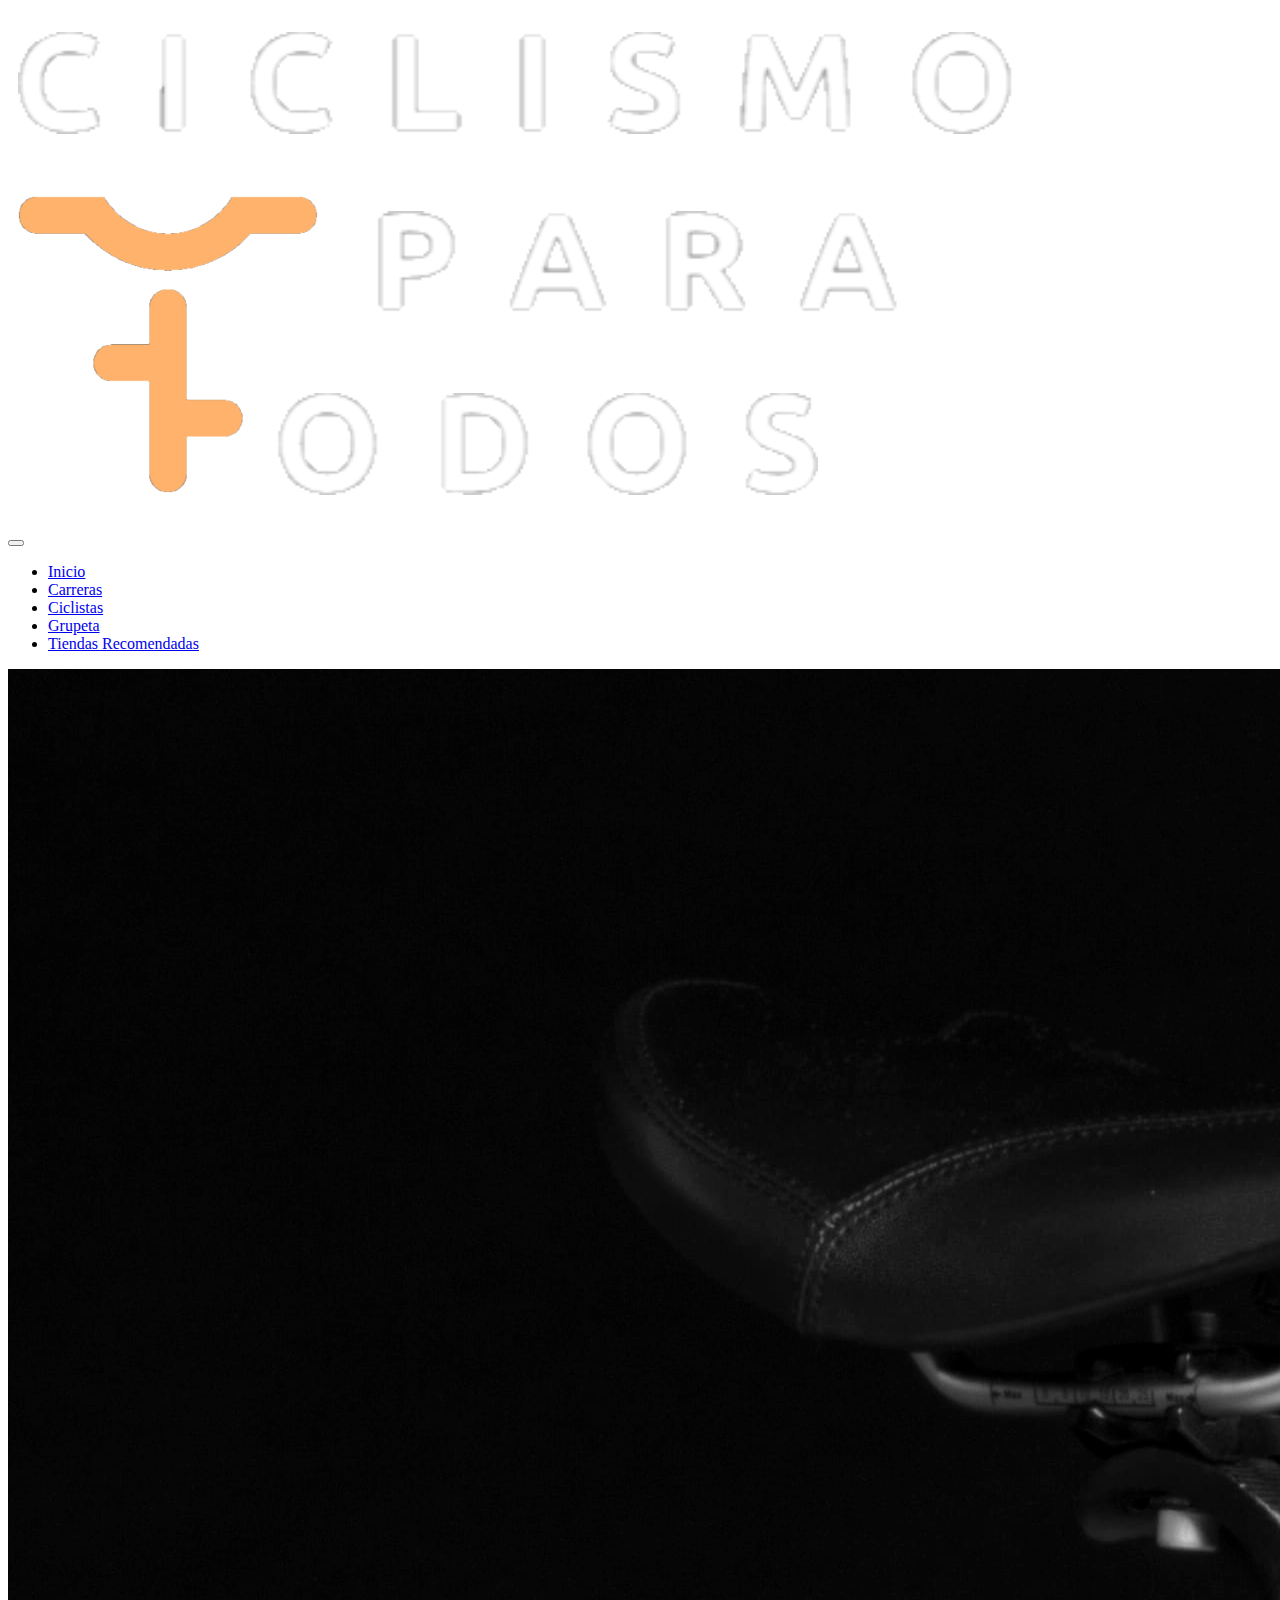
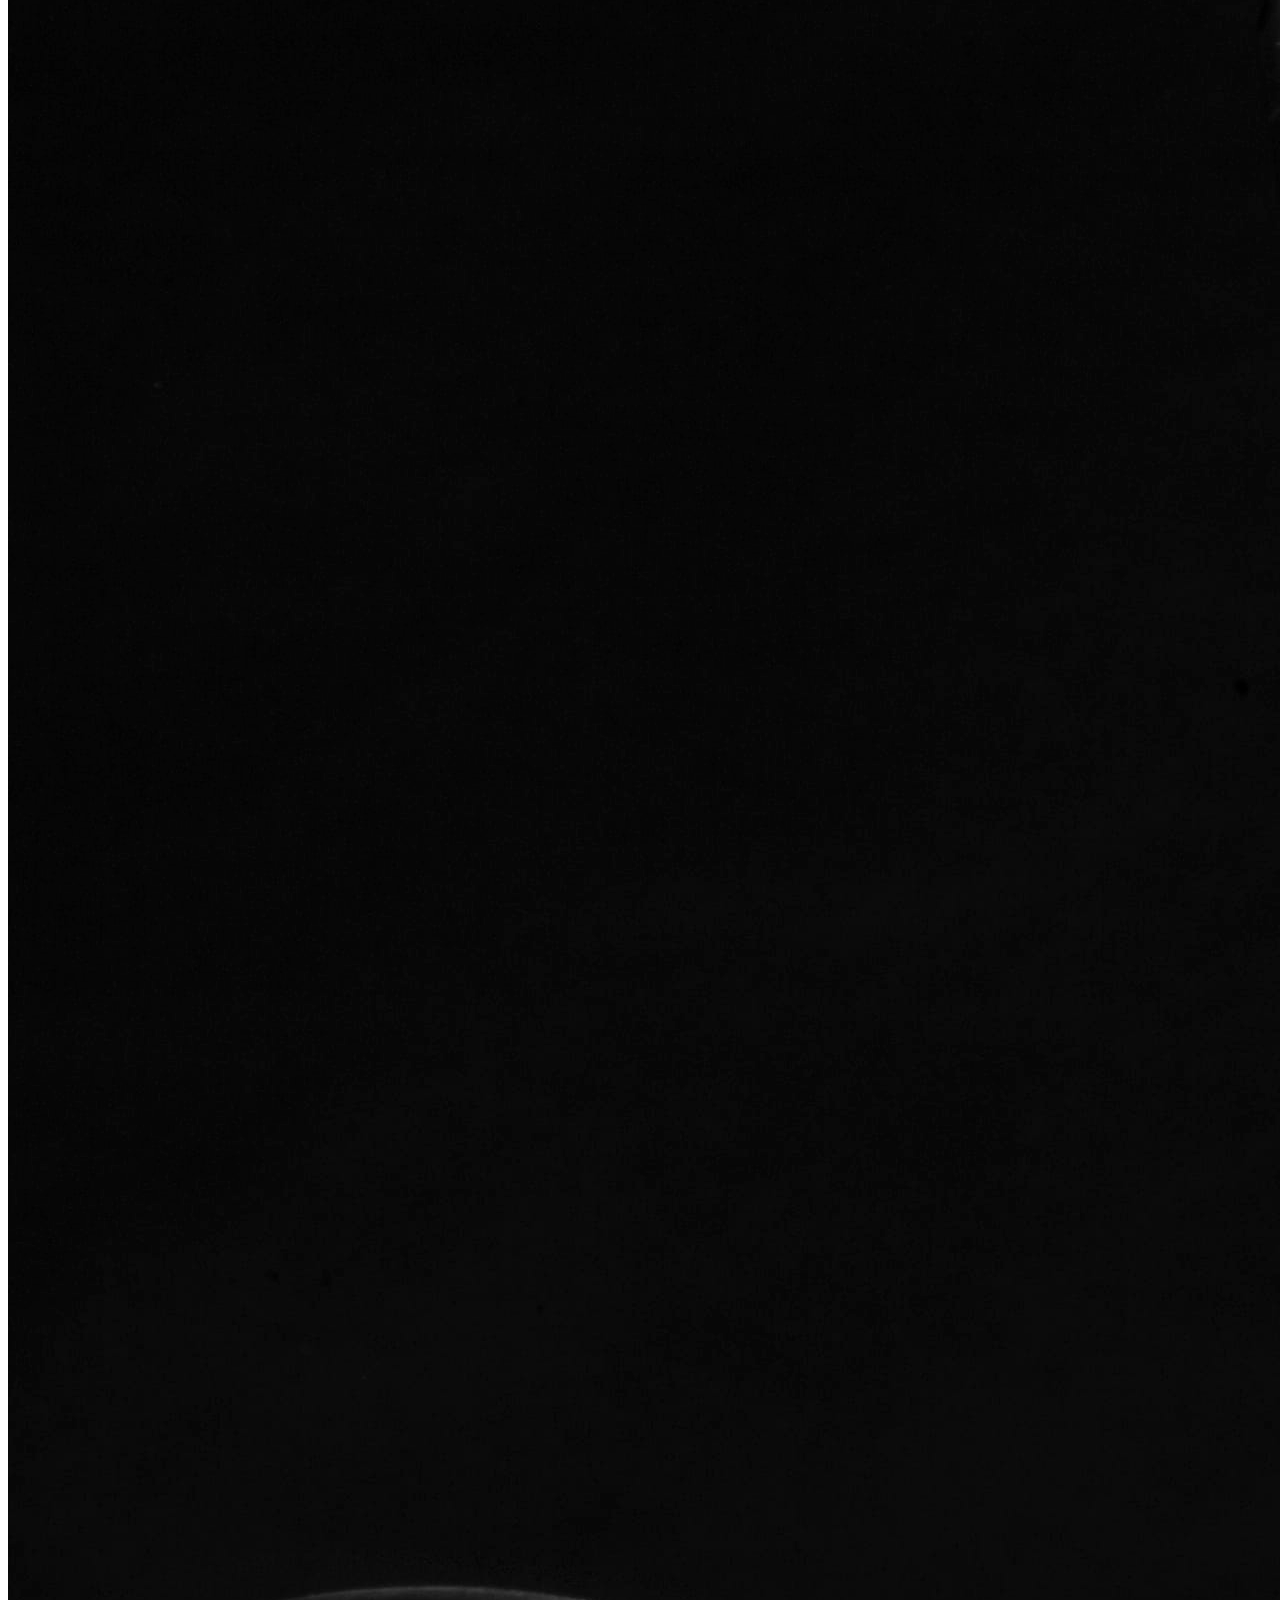
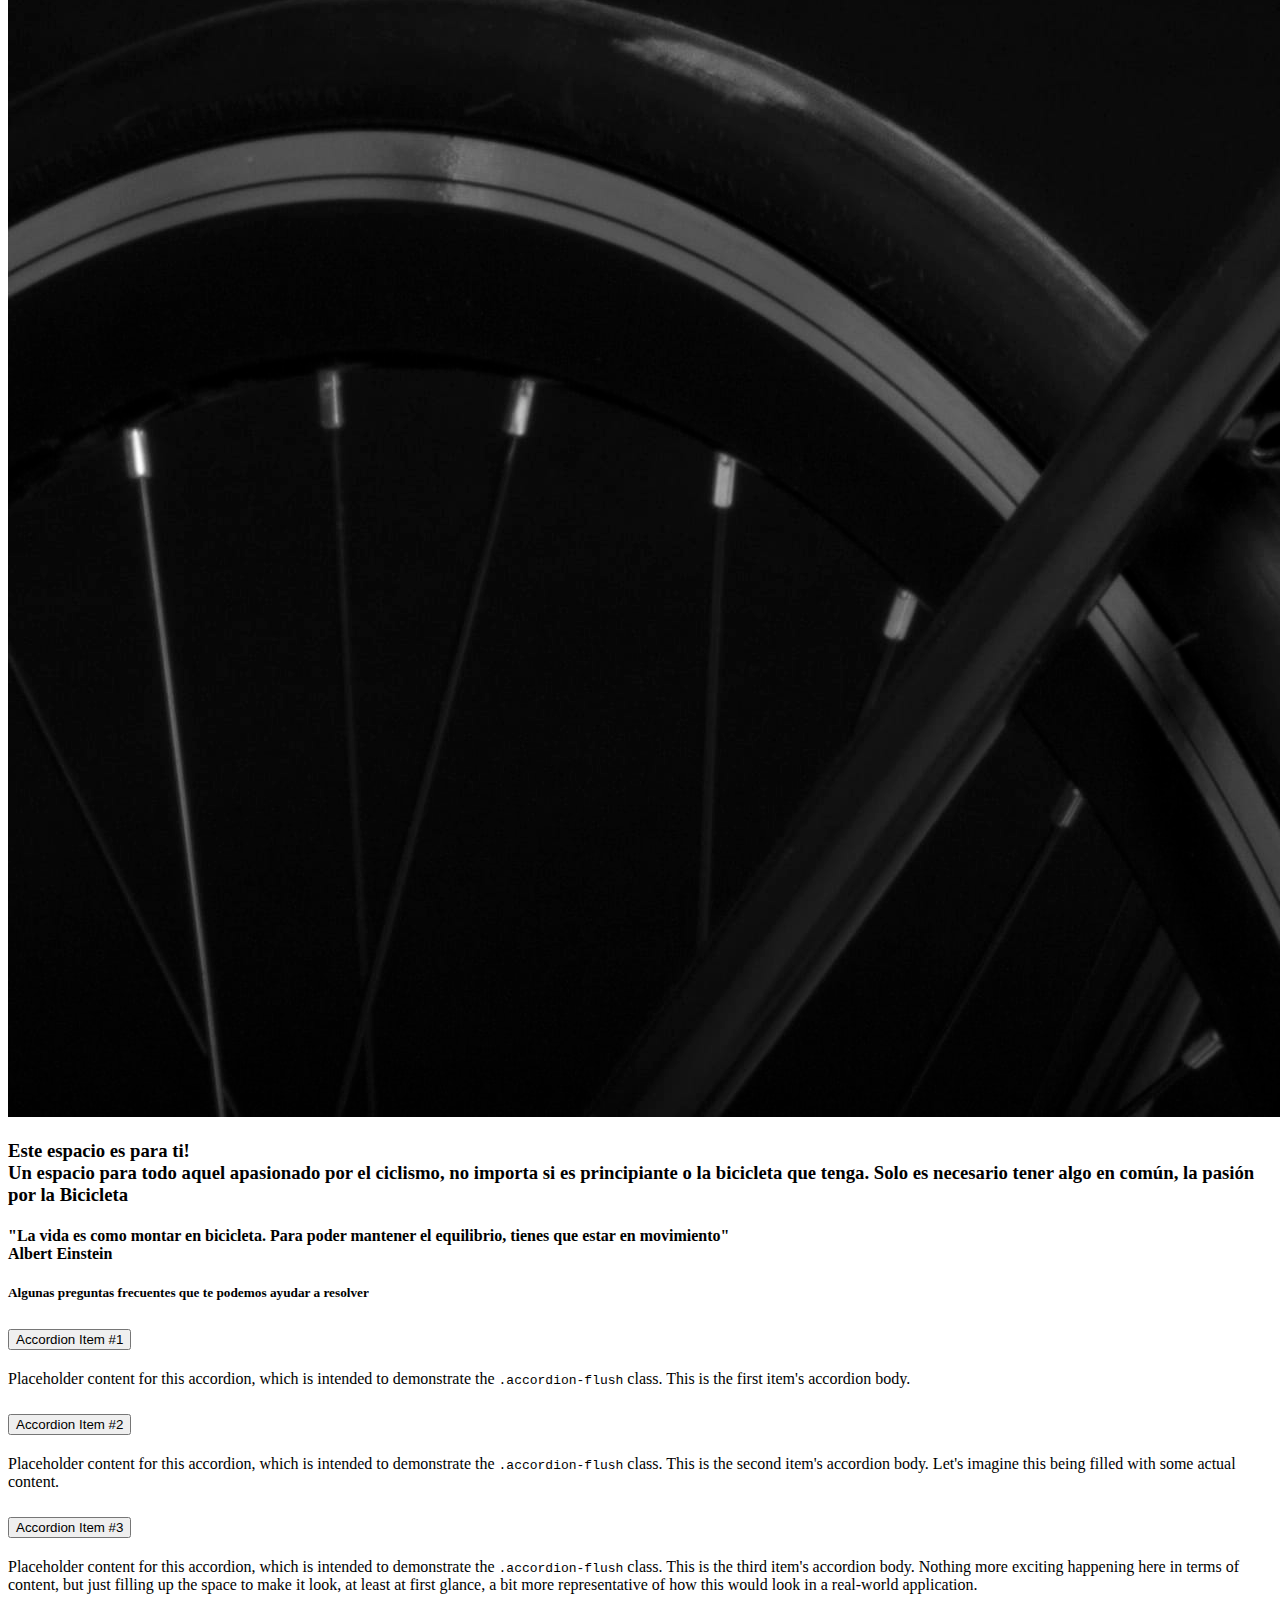
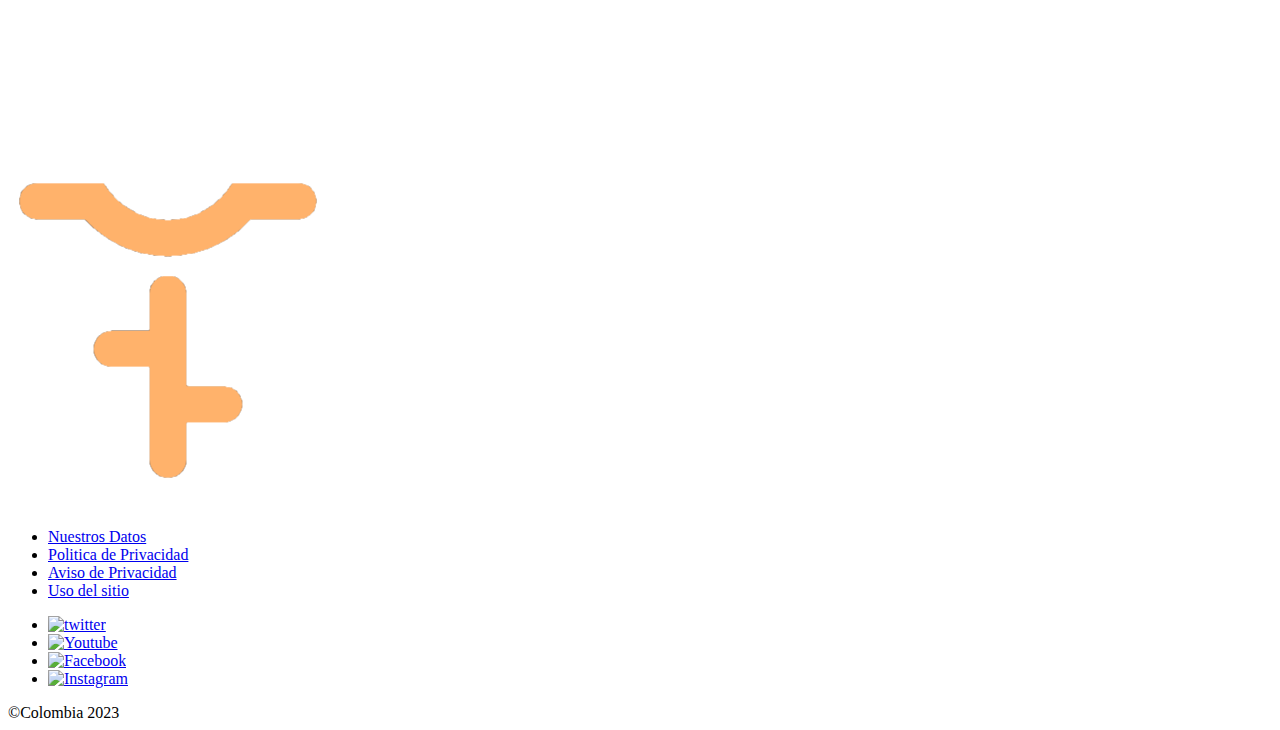
==== index.html @ 5a30892e "error en footer" ====
<!DOCTYPE html>
<html lang="en">

<head>
    <meta charset="UTF-8">
    <meta http-equiv="X-UA-Compatible" content="IE=edge">
    <meta name="viewport" content="width=device-width, initial-scale=1.0">
    <link rel="shortcut icon" href="./imagenes/bici.png">
    <title>Inicio - Cilismo Para Todos</title>
    <link href="https://cdn.jsdelivr.net/npm/bootstrap@5.3.0-alpha3/dist/css/bootstrap.min.css" rel="stylesheet"
        integrity="sha384-KK94CHFLLe+nY2dmCWGMq91rCGa5gtU4mk92HdvYe+M/SXH301p5ILy+dN9+nJOZ" crossorigin="anonymous">
    <link rel="stylesheet" href="./css/style.css">
</head>

<body>
    <header>
        <div class="headerClase">
            <a href="#"><img class="imagenLogo" href="./index.html" src="./imagenes/logo.png" alt="logoImagen"> </a>
            <nav class="navbar navbar-expand-lg bg-body-tertiary dropdown-menu" data-bs-theme="dark">
                <div class="container-fluid ">
                    <button class="navbar-toggler" type="button" data-bs-toggle="collapse" data-bs-target="#navbarNav"
                        aria-controls="navbarNav" aria-expanded="false" aria-label="Toggle navigation">
                        <span class="navbar-toggler-icon"></span>
                    </button>
                    <div class="collapse navbar-collapse" id="navbarNav">
                        <ul class="navbar-nav listaMenu">
                            <li class="headerMenu"><a href="./index.html" id="inicio">Inicio</a></li>
                            <li class="headerMenu"><a href="./secciones/carrera.html">Carreras</a></li>
                            <li class="headerMenu"><a href="./secciones/ciclista.html">Ciclistas</a></li>
                            <li class="headerMenu"><a href="./secciones/grupeta.html">Grupeta</a></li>
                            <li class="headerMenu"><a href="./secciones/tienda.html">Tiendas Recomendadas</a></li>
                        </ul>
                    </div>
                </div>
            </nav>
        </div>
    </header>

    <main>
        <section class="mainIntro">
            <div class="cuadroImagen">
                <img class="imagenBanner img-fluid" src="./imagenes/fondoBici.jpg" alt="Bicicleta Specialized">
            </div>
            <div class="textoBanner">
                <h3>Este espacio es para ti!<br>Un espacio para todo aquel apasionado por el ciclismo, no
                    importa si es principiante o la bicicleta que tenga. Solo es necesario tener algo en común, la
                    pasión por
                    la <span class="negrita">Bicicleta</span></h3>
            </div>
            <div class="textoCita">
                <h4>"La vida es como montar en bicicleta. Para poder mantener el equilibrio, tienes que
                    estar en movimiento"<br>
                    <span class="citaNombre"> Albert Einstein</span>
                </h4>
            </div>
        </section>
        <section>
            <!-- acordeon consejos -->
            <div class="acordeon">
                <div class="accordion accordion-flush" id="accordionFlushExample">
                    <div class="tituloObjetoPrinc">
                        <h5>Algunas preguntas frecuentes que te podemos ayudar a resolver</h5>
                    </div>
                    <div class="accordion-item">
                        <h2 class="accordion-header">
                            <button class="accordion-button collapsed" type="button" data-bs-toggle="collapse"
                                data-bs-target="#flush-collapseOne" aria-expanded="false"
                                aria-controls="flush-collapseOne">
                                Accordion Item #1
                            </button>
                        </h2>
                        <div id="flush-collapseOne" class="accordion-collapse collapse"
                            data-bs-parent="#accordionFlushExample">
                            <div class="accordion-body">Placeholder content for this accordion, which is intended to
                                demonstrate
                                the <code>.accordion-flush</code> class. This is the first item's accordion body.</div>
                        </div>
                    </div>
                    <div class="accordion-item">
                        <h2 class="accordion-header">
                            <button class="accordion-button collapsed" type="button" data-bs-toggle="collapse"
                                data-bs-target="#flush-collapseTwo" aria-expanded="false"
                                aria-controls="flush-collapseTwo">
                                Accordion Item #2
                            </button>
                        </h2>
                        <div id="flush-collapseTwo" class="accordion-collapse collapse"
                            data-bs-parent="#accordionFlushExample">
                            <div class="accordion-body">Placeholder content for this accordion, which is intended to
                                demonstrate
                                the <code>.accordion-flush</code> class. This is the second item's accordion body. Let's
                                imagine
                                this being filled with some actual content.</div>
                        </div>
                    </div>
                    <div class="accordion-item">
                        <h2 class="accordion-header">
                            <button class="accordion-button collapsed" type="button" data-bs-toggle="collapse"
                                data-bs-target="#flush-collapseThree" aria-expanded="false"
                                aria-controls="flush-collapseThree">
                                Accordion Item #3
                            </button>
                        </h2>
                        <div id="flush-collapseThree" class="accordion-collapse collapse"
                            data-bs-parent="#accordionFlushExample">
                            <div class="accordion-body">Placeholder content for this accordion, which is intended to
                                demonstrate
                                the <code>.accordion-flush</code> class. This is the third item's accordion body.
                                Nothing
                                more
                                exciting happening here in terms of content, but just filling up the space to make it
                                look,
                                at
                                least at first glance, a bit more representative of how this would look in a real-world
                                application.</div>
                        </div>
                    </div>
                </div>
            </div>
            <!-- iframe spotify -->
            <div class="acordeon"><iframe style="border-radius:12px"
                    src="https://open.spotify.com/embed/show/27LszRPObiJRhOkmxXPdQ4?utm_source=generator&theme=0"
                    width="100%" height="152" frameBorder="0" allowfullscreen=""
                    allow="autoplay; clipboard-write; encrypted-media; fullscreen; picture-in-picture"
                    loading="lazy"></iframe>
            </div>
            <!-- <a href="./index.html#inicio">volver arriba</a> -->
        </section>
    </main>
    <footer>
        <div class="footerClase">
            <div class="claseIcono">
                <a href="#"><img class="icono" href="./index.html" src="./imagenes/icono.png" alt="logo"> </a>
            </div>
            <nav>
                <ul class="contacto">
                    <li><a href="#">Nuestros Datos</a></li>
                    <li><a href="#">Politica de Privacidad</a></li>
                    <li><a href="#">Aviso de Privacidad</a></li>
                    <li><a href="#">Uso del sitio</a></li>
                </ul>
            </nav>
            <ul class="redes">
                <li><a href="#"><img href="#"
                            src="https://cdn3.iconfinder.com/data/icons/2018-social-media-logotypes/1000/2018_social_media_popular_app_logo_twitter-128.png"
                            alt="twitter"> </a></li>
                <li><a href="#"><img href="#"
                            src="https://cdn3.iconfinder.com/data/icons/2018-social-media-logotypes/1000/2018_social_media_popular_app_logo_youtube-128.png"
                            alt="Youtube"> </a></li>
                <li><a href="#"><img href="#"
                            src="https://cdn3.iconfinder.com/data/icons/2018-social-media-logotypes/1000/2018_social_media_popular_app_logo_facebook-128.png"
                            alt="Facebook"> </a></li>
                <li><a href="#"><img href="#"
                            src="https://cdn3.iconfinder.com/data/icons/2018-social-media-logotypes/1000/2018_social_media_popular_app_logo_instagram-128.png"
                            alt="Instagram"></a></li>
            </ul>

        </div>
        <div>
            <div class="copyText"><a>&copy;Colombia 2023</a></div>

        </div>

    </footer>
    <script src="https://cdn.jsdelivr.net/npm/bootstrap@5.3.0-alpha3/dist/js/bootstrap.bundle.min.js"
        integrity="sha384-ENjdO4Dr2bkBIFxQpeoTz1HIcje39Wm4jDKdf19U8gI4ddQ3GYNS7NTKfAdVQSZe"
        crossorigin="anonymous"></script>
</body>

</html>
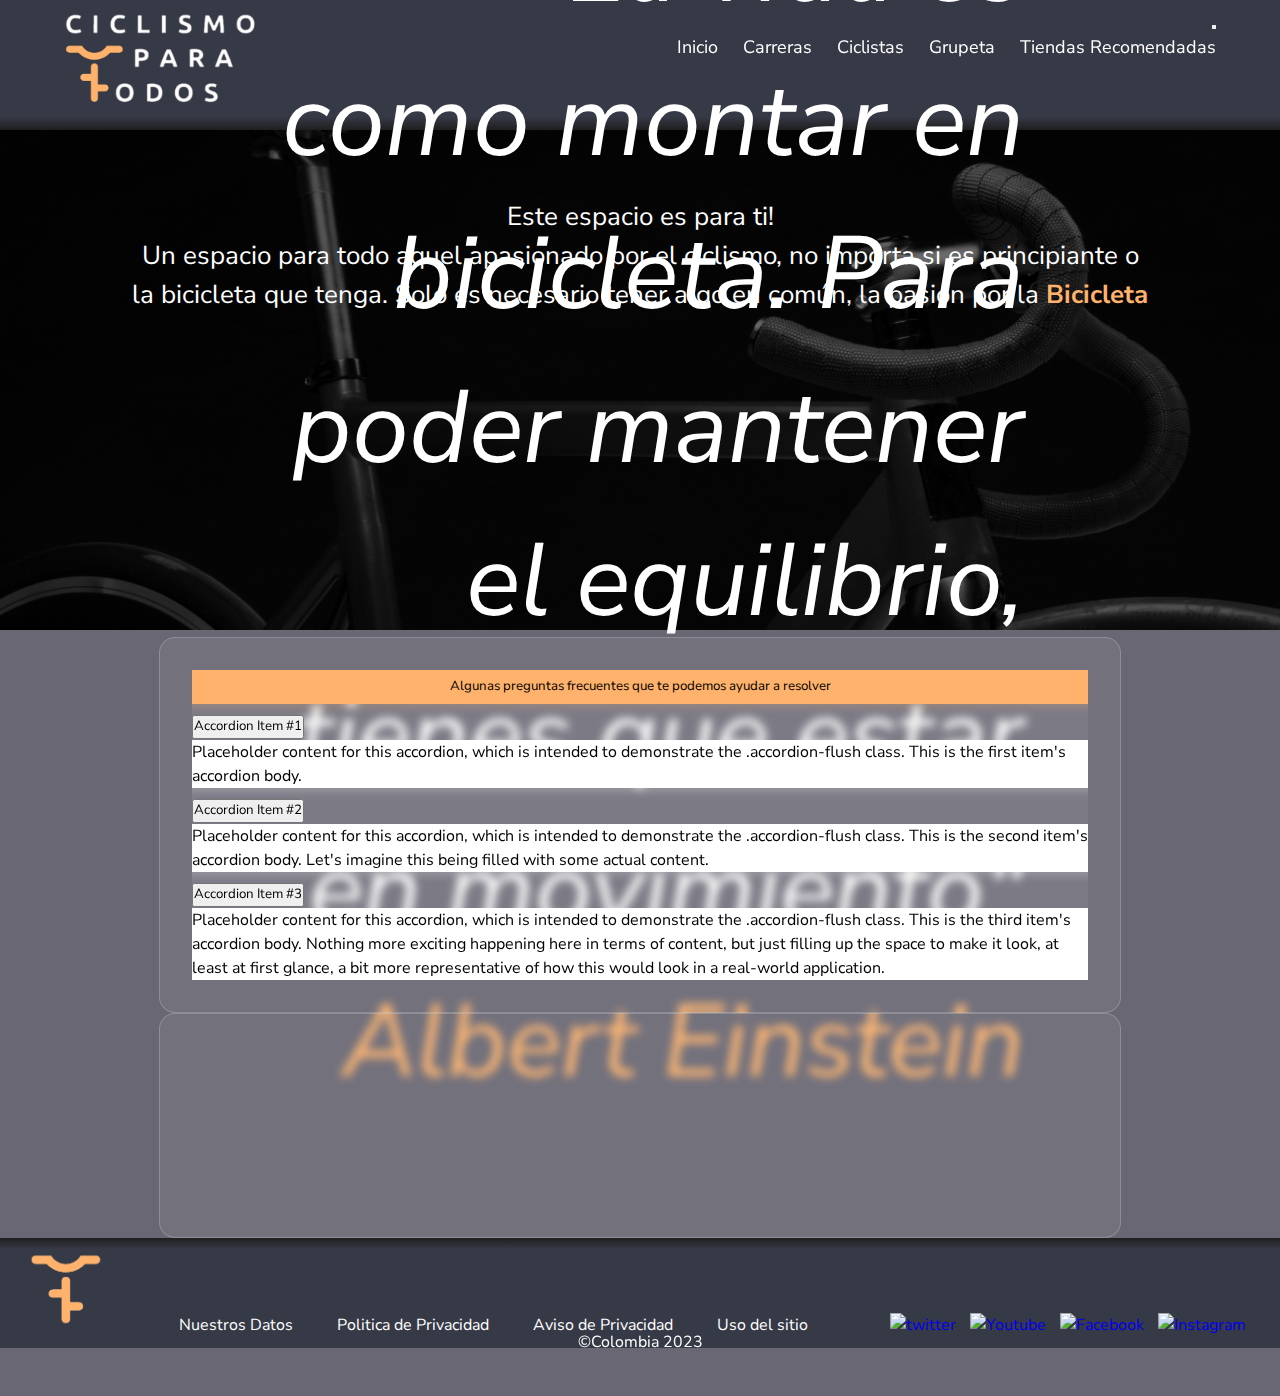
==== commit 5bb42615: "agregando href a img a" ====
--- a/index.html
+++ b/index.html
@@ -15,7 +15,7 @@
 <body>
     <header>
         <div class="headerClase">
-            <a href="#"><img class="imagenLogo" href="./index.html" src="./imagenes/logo.png" alt="logoImagen"> </a>
+            <a href="./index.html"><img class="imagenLogo"  src="./imagenes/logo.png" alt="logoImagen"> </a>
             <nav class="navbar navbar-expand-lg bg-body-tertiary dropdown-menu" data-bs-theme="dark">
                 <div class="container-fluid ">
                     <button class="navbar-toggler" type="button" data-bs-toggle="collapse" data-bs-target="#navbarNav"
@@ -141,16 +141,16 @@
                 </ul>
             </nav>
             <ul class="redes">
-                <li><a href="#"><img href="#"
+                <li><a href="https://twitter.com/?lang=es"><img
                             src="https://cdn3.iconfinder.com/data/icons/2018-social-media-logotypes/1000/2018_social_media_popular_app_logo_twitter-128.png"
                             alt="twitter"> </a></li>
-                <li><a href="#"><img href="#"
+                <li><a href="https://www.youtube.com/"><img 
                             src="https://cdn3.iconfinder.com/data/icons/2018-social-media-logotypes/1000/2018_social_media_popular_app_logo_youtube-128.png"
                             alt="Youtube"> </a></li>
-                <li><a href="#"><img href="#"
+                <li><a href="https://www.facebook.com/"><img 
                             src="https://cdn3.iconfinder.com/data/icons/2018-social-media-logotypes/1000/2018_social_media_popular_app_logo_facebook-128.png"
                             alt="Facebook"> </a></li>
-                <li><a href="#"><img href="#"
+                <li><a href="https://www.instagram.com/"><img
                             src="https://cdn3.iconfinder.com/data/icons/2018-social-media-logotypes/1000/2018_social_media_popular_app_logo_instagram-128.png"
                             alt="Instagram"></a></li>
             </ul>
--- a/css/style.css
+++ b/css/style.css
@@ -0,0 +1,717 @@
+/* fuente externa */
+@import url('https://fonts.googleapis.com/css2?family=Nunito+Sans:wght@400;700&family=Nunito:wght@700;800&display=swap');
+
+/* reseteo */
+* {
+    margin: 0;
+    padding: 0;
+    /* font-family: 'Nunito', sans-serif; */
+    font-family: 'Nunito Sans', sans-serif !important;
+    font-weight: 400;
+    line-height: 1.5;
+}
+
+/* Estructura pagina */
+body {
+    background-color: #696773;
+    min-height: 100%;
+}
+
+header {
+    background-color: #363946;
+    height: 130px;
+    background: linear-gradient(to bottom, #363946 90%, #1f1f1f);
+}
+
+footer {
+    background-color: #363946;
+    margin-top: auto;
+    height: 110px;
+    background: linear-gradient(to top, #363946 90%, #1f1f1f);
+    position: relative;
+    bottom: 0;
+    width: 100%;
+}
+
+/* Header */
+
+.headerClase {
+    width: 90%;
+    margin: auto;
+    padding-top: 10px;
+    display: flex;
+    flex-wrap: nowrap;
+    justify-content: space-between;
+}
+
+.imagenLogo {
+    width: 200px;
+    display: block;
+}
+
+.icono {
+    height: 100%;
+}
+
+.listaMenu {
+    display: flex;
+    gap: 25px;
+}
+
+.headerMenu {
+    list-style: none;
+    display: inline;
+}
+
+.listaMenu li a {
+    font-size: 18px;
+    text-decoration: none;
+    color: white;
+    transition: 0.5s ease;
+}
+
+.listaMenu:hover li a {
+    color: #ffb26b;
+    border-bottom: 1px solid #ffb26b;
+    transition: 0.5s ease-in-out;
+}
+
+.listaMenu:hover li a:not(:hover) {
+    color: white;
+    opacity: 0.7;
+    filter: blur(0.5px);
+    background: none;
+    border-bottom: none;
+
+}
+
+.navbar {
+    text-align: right;
+}
+
+.container-fluid {
+    flex-direction: row-reverse;
+}
+
+.bg-body-tertiary {
+    background: #ffffff00 !important;
+    backdrop-filter: blur(5px);
+    border: 0px;
+}
+
+/* Main Index */
+.mainIntro {
+    position: relative;
+    display: inline-block;
+    text-align: center;
+    background-color: black;
+}
+
+.textoBanner h3 {
+    font-family: 'Nunito', sans-serif;
+    font-size: 26px;
+    color: white;
+    width: 80%;
+    position: absolute;
+    top: 25%;
+    left: 50%;
+    transform: translate(-50%, -50%);
+}
+
+.textoCita {
+    font-size: 8vw;
+    color: white;
+    width: 60%;
+    position: absolute;
+    text-align: right;
+    font-style: italic;
+    top: 75%;
+    left: 50%;
+    transform: translate(-50%, -50%);
+}
+
+.claseIcono {
+    height: 100%;
+}
+
+.cuadroImagen {
+    display: flex;
+    height: 500px;
+    overflow: hidden;
+    justify-content: center;
+    flex-wrap: wrap;
+    align-items: center;
+    align-content: center;
+}
+
+.imagenBanner {
+    filter: opacity(45%);
+    width: 100%;
+}
+
+.acordeon,
+.transparencia {
+    width: 70%;
+    margin: auto;
+    height: auto;
+    padding: 2rem;
+    border-radius: 1rem;
+    font-size: 1rem;
+    color: white;
+    background: #ffffff11;
+    backdrop-filter: blur(5px);
+    border: 1.5px solid rgba(209, 213, 219, 0.3);
+
+}
+
+.accordion {
+    --bs-accordion-bg: none;
+}
+
+.accordion-item {
+    --bs-accordion-bg: #ffffff73 !important;
+    --bs-accordion-btn-focus-box-shadow: none;
+    --bs-accordion-active-color: black;
+    --bs-accordion-active-bg: #ffb36b6b;
+    backdrop-filter: blur(5px);
+    color: black;
+}
+
+.accordion-header {
+    --bs-accordion-bg: none;
+}
+
+.accordion-collapse {
+    background: white;
+}
+
+.tituloObjetoPrinc {
+    text-align: center;
+    color: black;
+    padding-top: 7px;
+    padding-bottom: 7px;
+    background: #ffb26b;
+    backdrop-filter: blur(5px);
+}
+
+/* Footer */
+
+
+.footerClase {
+    width: 100%;
+    height: 75%;
+    margin: auto;
+    padding-top: 10px;
+    display: flex;
+    justify-content: space-around;
+    align-items: baseline;
+    /* flex-wrap: wrap; */
+}
+
+.logo {
+    height: 100%;
+    position: relative;
+}
+
+.contacto,
+.redes {
+    padding-left: 0;
+    margin: 0;
+    height: 100%;
+}
+
+.contacto li {
+    display: inline;
+    padding-right: 20px;
+    padding-left: 20px;
+}
+
+.contacto li a {
+    text-decoration: none;
+    color: white;
+}
+
+
+.redes li {
+    display: inline;
+    padding-right: 5px;
+    padding-left: 5px;
+}
+
+.redes li a {
+    text-decoration: none;
+}
+
+.redes li img {
+    height: 50%;
+}
+
+/* varios */
+.negrita {
+    font-weight: bold;
+    color: #ffb26b;
+}
+
+.citaNombre {
+    color: #ffb26b;
+}
+
+.copyText {
+    color: white;
+    text-align: center;
+}
+
+#imagenPogacar,
+#imagenVanAert,
+#imagenEvenepoel {
+    width: 33%;
+    display: inline;
+}
+
+#rankingCOL {
+    padding-right: 20px;
+    padding-left: 20px;
+}
+
+.imagenCompetencia {
+    height: 800px;
+}
+
+.imagenAguapa {
+    height: 200px;
+    display: block;
+}
+
+
+#aguapa {
+    text-decoration: none;
+    color: orange;
+    font-weight: bold;
+}
+
+.divTiendas {
+    display: inline-block;
+}
+
+/* CICLISTAS */
+.tituloCiclistaInter h2 {
+    font-size: 70px;
+    text-align: center;
+    font-weight: bold;
+    padding-top: 70px;
+}
+
+.imagenesCiclistas {
+    display: flex;
+    width: 90%;
+    height: 430px;
+    overflow: hidden;
+    margin: auto;
+}
+.imagenesCiclistas img {
+    width: 0px;
+    flex-grow: 1;
+    object-fit: cover;
+    filter: grayscale(0.4);
+    filter: contrast(80%);
+    transition: 0.5s ease-in-out;
+}
+.imagenesCiclistas img:hover {
+    width: 300px;
+    opacity: 1;
+    filter: contrast(120%);
+    transform: scale(1.2);    
+}
+.descripCiclistas {
+    display: flex;
+    width: 90%;
+    height: 430px;
+    overflow: hidden;
+    margin: auto;
+}
+
+.descripcion {
+    display: flex;
+    flex-direction: column;
+    justify-content: space-evenly;
+    width: 0;
+    height: 100%;
+    flex-grow: 1;
+    object-fit: cover;
+    padding: 2rem;
+    border-radius: 1rem;
+    font-size: 1rem;
+    color: white;
+    background: #ffffff11;
+    backdrop-filter: blur(5px);
+    border: 0.1px solid rgba(209, 213, 219, 0.3);
+    -webkit-box-shadow: 10px 12px 26px -13px rgba(117, 117, 117, 1);
+    -moz-box-shadow: 10px 12px 26px -13px rgba(117, 117, 117, 1);
+    box-shadow: 10px 12px 26px -13px rgba(117, 117, 117, 1);
+}
+
+.posicionCiclista1 {
+    color: gold;
+    text-align: center;
+    font-size: 30px;
+}
+.posicionCiclista2 {
+    color: silver;
+    text-align: center;
+    font-size: 30px;
+}
+.posicionCiclista3 {
+    color: #CD7F32;
+    text-align: center;
+    font-size: 30px;
+}
+.posicionCiclista4, .posicionCiclista5 {
+    color: white;
+    text-align: center;
+    font-size: 30px;
+}
+.nombreCiclista {
+    color: #ffb26b;
+    text-align: center;
+    font-size: 25px;
+}
+
+.rankingInter {
+    padding-top: 50px;
+}
+.rankingCO {
+    display: flex;
+    flex-direction: column;
+}
+.tablaRankingUCICO {
+    width: 50%;
+    margin: auto;
+    padding-bottom: 50px;
+}
+
+/* GRUPETA */
+
+
+
+.grupetaForm {
+    width: 90%;
+    margin: auto;
+    padding: 0% 2% 3% 2%;
+
+}
+
+.gridGrupeta {
+
+    display: grid;
+    grid-template-columns: repeat(4, 25%);
+    grid-template-rows: 150px repeat(2, 100px) repeat(2, 200px);
+    gap: 0px 0px;
+    overflow: hidden;
+    grid-auto-flow: row;
+    grid-template-areas:
+        "tituloForm tituloForm tituloForm tituloForm"
+        "descripcionRegistro descripcionRegistro formRegistro formRegistro"
+        "descripcionRegistro descripcionRegistro formRegistro formRegistro"
+        "galeriaRegistro galeriaRegistro formRegistro formRegistro"
+        "galeriaRegistro galeriaRegistro formRegistro formRegistro";
+}
+
+.tituloForm {
+    grid-area: tituloForm;
+    display: flex;
+    flex-direction: column;
+    align-items: center;
+    justify-content: center;
+    text-align: center;
+
+}
+
+.tituloTxt {
+    color: white;
+    -webkit-text-stroke: 2px #ffb26b;
+}
+
+.subtituloTxt {
+    color: white;
+    text-align: center;
+}
+
+.tituloTxt h1 {
+    font-size: 70px;
+    font-weight: bold;
+}
+
+.descripTexto {
+    font-size: 18px;
+    color: white;
+    font-weight: bold;
+}
+
+
+.descripcionRegistro {
+    grid-area: descripcionRegistro;
+    display: flex;
+    align-items: center;
+    justify-content: center;
+}
+
+.galeriaRegistro {
+    grid-area: galeriaRegistro;
+    display: flex;
+    overflow: hidden;
+    align-items: center;
+    justify-content: center;
+    border-radius: 15px;
+    -webkit-box-shadow: 18px 0px 23px 1px rgba(0, 0, 0, 0.75);
+    -moz-box-shadow: 18px 0px 23px 1px rgba(0, 0, 0, 0.75);
+    box-shadow: 18px 0px 23px 1px rgba(0, 0, 0, 0.75);
+}
+
+.formRegistro {
+    grid-area: formRegistro;
+    display: flex;
+}
+
+.form {
+    width: 80%;
+    margin: auto;
+    margin-top: auto;
+    padding: 2rem;
+    border-radius: 1rem;
+    font-size: 1rem;
+    color: white;
+    background: #ffffff11;
+    backdrop-filter: blur(5px);
+    border: 0.1px solid rgba(209, 213, 219, 0.3);
+    -webkit-box-shadow: 10px 12px 26px -13px rgba(117, 117, 117, 1);
+    -moz-box-shadow: 10px 12px 26px -13px rgba(117, 117, 117, 1);
+    box-shadow: 10px 12px 26px -13px rgba(117, 117, 117, 1);
+}
+
+.botonRegistro {
+    display: flex;
+    justify-content: center;
+}
+
+
+
+.carousel-item.active img {
+    width: 100%;
+    height: 100%;
+    object-fit: cover;
+}
+
+.carousel,
+.carousel-inner,
+.carousel-item {
+    width: 100%;
+    height: 100%;
+}
+
+/* Tiendas */
+/* falta el titulo */
+.tiendas {
+    display: flex;
+    flex-wrap: wrap;
+    width: 90%;
+    margin: auto;
+    padding: 50px 0 50px 0;
+    justify-content: center;
+    align-items: flex-start;
+}
+
+.cuadroTienda {
+    padding: 0px 10px 0px 10px;
+}
+/* ////////////////////////////////////////////////// */
+/* MEDIA Responsive */
+/* ////////////////////////////////////////////////// */
+
+@media (max-width: 1162px) {
+    .gridGrupeta {
+        grid-template-rows: 230px 170px 400px repeat(2,270px);
+        grid-template-areas:
+            "tituloForm tituloForm tituloForm tituloForm"
+            "descripcionRegistro descripcionRegistro descripcionRegistro descripcionRegistro"
+            "galeriaRegistro galeriaRegistro galeriaRegistro galeriaRegistro"
+            "formRegistro formRegistro formRegistro formRegistro"
+            "formRegistro formRegistro formRegistro formRegistro";
+    }
+}
+
+@media (max-width: 991px) {
+    /* .headerClase {
+        align-items: flex-start;
+    } */
+
+    .bg-body-tertiary {
+        color: white;
+        background: #81959531;
+        -webkit-backdrop-filter: blur(5px);
+        backdrop-filter: blur(5px);
+        border: 1.5px solid rgba(209, 213, 219, 0.3);
+        --bs-dropdown-min-width: 0rem;
+    }
+
+    .navbar-toggler {
+        border: solid white;
+    }
+
+    .navbar-toggler.icon {
+        background-image: white;
+    }
+
+
+
+    .imagenLogo {
+        width: 150px;
+        display: block;
+    }
+
+    .textoBanner h3 {
+        font-family: 'Nunito', sans-serif;
+        font-size: 22px;
+        color: white;
+        width: 80%;
+        position: absolute;
+        top: 25%;
+        left: 50%;
+        transform: translate(-50%, -50%);
+    }
+
+    .footerClase {
+        flex-wrap: wrap;
+        align-items: center;
+    }
+
+    .claseIcono {
+        display: none;
+    }
+
+    .redes {
+        display: flex;
+        height: 50%;
+    }
+
+    .redes li img {
+        height: 100%;
+    }
+
+    .gridGrupeta {
+        grid-template-rows: 230px 200px 400px repeat(2,290px);
+    }
+
+    .form {
+        width: 90%;
+    }
+
+}
+
+@media (max-width: 768px) {
+    .imagenLogo {
+        width: 150px;
+        display: block;
+    }
+
+    .textoBanner h3 {
+        font-family: 'Nunito', sans-serif;
+        font-size: 19px;
+        color: white;
+        width: 80%;
+        position: absolute;
+        top: 25%;
+        left: 50%;
+        transform: translate(-50%, -50%);
+    }
+
+    .textoCita h4 {
+        font-size: 17px;
+    }
+
+    .acordeon {
+        width: 100%;
+    }
+
+    footer {
+        height: 140px;
+    }
+
+    .contacto {
+        display: flex;
+        flex-wrap: wrap;
+        justify-content: space-around;
+    }
+
+    .contacto li a {
+        display: flex;
+    }
+
+    .redes li img {
+        height: 80%;
+    }
+
+    .gridGrupeta {
+        grid-template-rows: 230px 250px 300px repeat(2,470px);
+    }
+
+    .form {
+        width: 100%;
+    }
+
+    .tituloTxt h1 {
+        font-size: 40px;
+    }
+
+    .subtituloTxt h2{
+        font-size: 20px;
+    }
+    .descripTexto {
+        font-size: 15px;
+    }
+
+}
+
+@media (max-width: 375px) {
+    .imagenLogo {
+        width: 120px;
+        display: block;
+    }
+
+    .textoBanner h3 {
+        font-family: 'Nunito', sans-serif;
+        font-size: 19px;
+        color: white;
+        width: 80%;
+        position: absolute;
+        top: 25%;
+        left: 50%;
+        transform: translate(-50%, -50%);
+    }
+
+    .textoCita h4 {
+        font-size: 17px;
+    }
+
+    .listaMenu li a,
+    .contacto li a {
+        font-size: 12px;
+    }
+
+    .redes li img {
+        height: 60%;
+    }
+    .gridGrupeta {
+        grid-template-rows: 230px 290px 300px repeat(2,500px);
+    }
+
+    .tituloTxt h1 {
+        font-size: 28px;
+    }
+
+    .subtituloTxt h2{
+        font-size: 17px;
+    }
+    .descripTexto {
+        font-size: 12px;
+    }
+}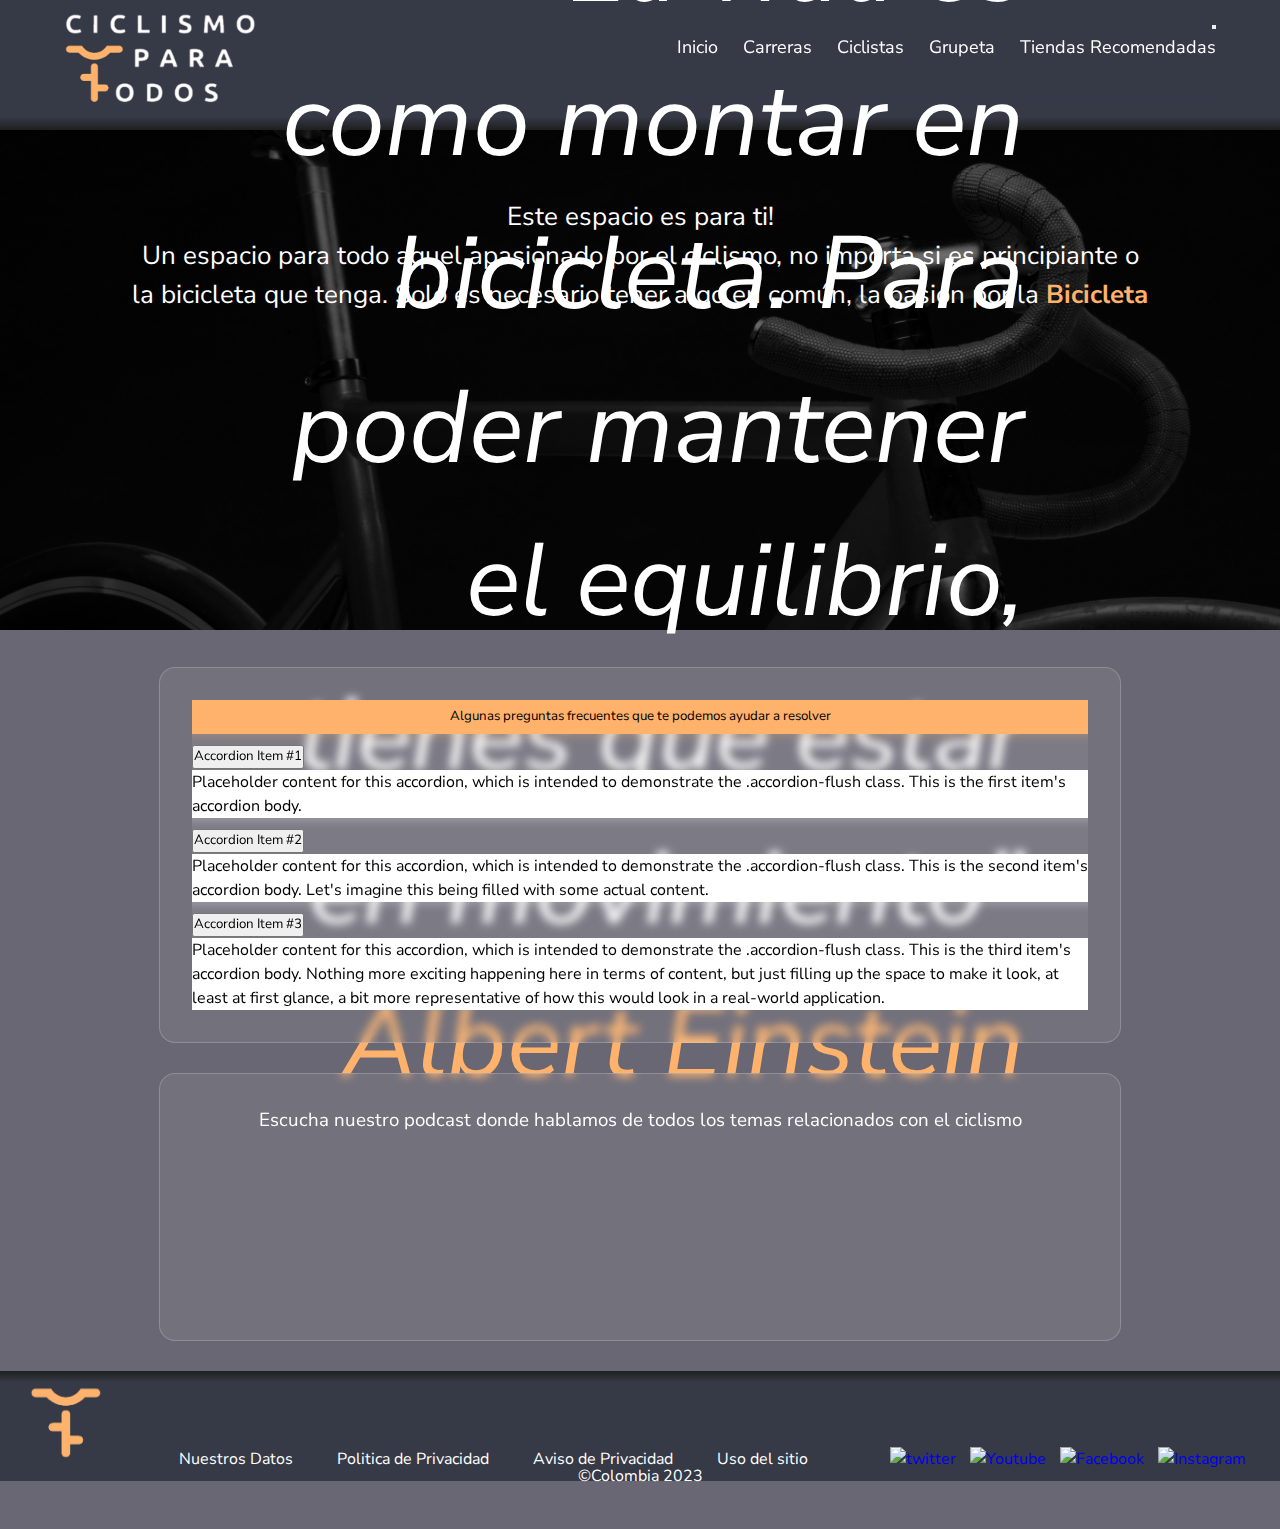
==== commit 84ee9da3: "ajuste de imagenes y descripcion de ciclistas" ====
--- a/index.html
+++ b/index.html
@@ -118,7 +118,9 @@
                 </div>
             </div>
             <!-- iframe spotify -->
-            <div class="acordeon"><iframe style="border-radius:12px"
+            <div class="acordeon">
+                <h3>Escucha nuestro podcast donde hablamos de todos los temas relacionados con el ciclismo</h3>
+                <iframe style="border-radius:12px"
                     src="https://open.spotify.com/embed/show/27LszRPObiJRhOkmxXPdQ4?utm_source=generator&theme=0"
                     width="100%" height="152" frameBorder="0" allowfullscreen=""
                     allow="autoplay; clipboard-write; encrypted-media; fullscreen; picture-in-picture"
--- a/css/style.css
+++ b/css/style.css
@@ -152,7 +152,7 @@
 .acordeon,
 .transparencia {
     width: 70%;
-    margin: auto;
+    margin: 30px auto;
     height: auto;
     padding: 2rem;
     border-radius: 1rem;
@@ -161,9 +161,11 @@
     background: #ffffff11;
     backdrop-filter: blur(5px);
     border: 1.5px solid rgba(209, 213, 219, 0.3);
-
-}
-
+}
+.acordeon h3 {
+    text-align: center;
+    padding: 0 0 15px;
+}
 .accordion {
     --bs-accordion-bg: none;
 }
@@ -261,18 +263,6 @@
     text-align: center;
 }
 
-#imagenPogacar,
-#imagenVanAert,
-#imagenEvenepoel {
-    width: 33%;
-    display: inline;
-}
-
-#rankingCOL {
-    padding-right: 20px;
-    padding-left: 20px;
-}
-
 .imagenCompetencia {
     height: 800px;
 }
@@ -281,7 +271,6 @@
     height: 200px;
     display: block;
 }
-
 
 #aguapa {
     text-decoration: none;
@@ -301,13 +290,19 @@
     padding-top: 70px;
 }
 
+.flexImgDetalles {
+    display: flex;
+    flex-direction: column;
+}
+
 .imagenesCiclistas {
     display: flex;
     width: 90%;
-    height: 430px;
+    height: 500px;
     overflow: hidden;
     margin: auto;
 }
+
 .imagenesCiclistas img {
     width: 0px;
     flex-grow: 1;
@@ -316,16 +311,18 @@
     filter: contrast(80%);
     transition: 0.5s ease-in-out;
 }
+
 .imagenesCiclistas img:hover {
     width: 300px;
     opacity: 1;
     filter: contrast(120%);
-    transform: scale(1.2);    
-}
+    transform: scale(1.2);
+}
+
 .descripCiclistas {
     display: flex;
     width: 90%;
-    height: 430px;
+    height: 500px;
     overflow: hidden;
     margin: auto;
 }
@@ -338,7 +335,7 @@
     height: 100%;
     flex-grow: 1;
     object-fit: cover;
-    padding: 2rem;
+    padding: 10px;
     border-radius: 1rem;
     font-size: 1rem;
     color: white;
@@ -350,26 +347,35 @@
     box-shadow: 10px 12px 26px -13px rgba(117, 117, 117, 1);
 }
 
+.rankingUCI {
+    width: 50%;
+    height: 410px;
+}
 .posicionCiclista1 {
     color: gold;
     text-align: center;
     font-size: 30px;
 }
+
 .posicionCiclista2 {
     color: silver;
     text-align: center;
     font-size: 30px;
 }
+
 .posicionCiclista3 {
     color: #CD7F32;
     text-align: center;
     font-size: 30px;
 }
-.posicionCiclista4, .posicionCiclista5 {
+
+.posicionCiclista4,
+.posicionCiclista5 {
     color: white;
     text-align: center;
     font-size: 30px;
 }
+
 .nombreCiclista {
     color: #ffb26b;
     text-align: center;
@@ -379,10 +385,12 @@
 .rankingInter {
     padding-top: 50px;
 }
+
 .rankingCO {
     display: flex;
     flex-direction: column;
 }
+
 .tablaRankingUCICO {
     width: 50%;
     margin: auto;
@@ -509,7 +517,6 @@
 }
 
 /* Tiendas */
-/* falta el titulo */
 .tiendas {
     display: flex;
     flex-wrap: wrap;
@@ -523,13 +530,14 @@
 .cuadroTienda {
     padding: 0px 10px 0px 10px;
 }
+
 /* ////////////////////////////////////////////////// */
 /* MEDIA Responsive */
 /* ////////////////////////////////////////////////// */
 
 @media (max-width: 1162px) {
     .gridGrupeta {
-        grid-template-rows: 230px 170px 400px repeat(2,270px);
+        grid-template-rows: 230px 170px 400px repeat(2, 270px);
         grid-template-areas:
             "tituloForm tituloForm tituloForm tituloForm"
             "descripcionRegistro descripcionRegistro descripcionRegistro descripcionRegistro"
@@ -537,12 +545,13 @@
             "formRegistro formRegistro formRegistro formRegistro"
             "formRegistro formRegistro formRegistro formRegistro";
     }
+
+    .descripCiclistas {
+        height: 560px;
+    }
 }
 
 @media (max-width: 991px) {
-    /* .headerClase {
-        align-items: flex-start;
-    } */
 
     .bg-body-tertiary {
         color: white;
@@ -560,8 +569,6 @@
     .navbar-toggler.icon {
         background-image: white;
     }
-
-
 
     .imagenLogo {
         width: 150px;
@@ -598,11 +605,61 @@
     }
 
     .gridGrupeta {
-        grid-template-rows: 230px 200px 400px repeat(2,290px);
+        grid-template-rows: 230px 200px 400px repeat(2, 290px);
     }
 
     .form {
         width: 90%;
+    }
+
+    .flexImgDetalles {
+        flex-direction: row;
+        height: 1700px;
+        width: 90%;
+        margin: auto;
+    }
+
+    .imagenesCiclistas {
+        display: flex;
+        flex-direction: column;
+        align-items: center;
+        justify-content: center;
+        width: 50%;
+        height: 100%;
+    }
+
+    .imagenesCiclistas img {
+        height: 20%;
+        width: 100%;
+        flex-grow: 1;
+        object-fit: cover;
+        filter: grayscale(0.4);
+        filter: contrast(80%);
+        transition: 0.5s ease-in-out;
+    }
+
+    .imagenesCiclistas img:hover {
+        width: 120%;
+        height: 30%;
+        /* transition: 0.5s ease-in-out; */
+    }
+
+
+    .descripCiclistas {
+        display: flex;
+        flex-direction: column;
+        width: 50%;
+        height: 100%;
+    }
+
+    .descripcion {
+        height: 20%;
+        width: 100%;
+        flex-grow: 1;
+        object-fit: cover;
+        filter: grayscale(0.4);
+        filter: contrast(80%);
+        transition: 0.5s ease-in-out;
     }
 
 }
@@ -651,20 +708,38 @@
     }
 
     .gridGrupeta {
-        grid-template-rows: 230px 250px 300px repeat(2,470px);
+        grid-template-rows: 230px 250px 300px repeat(2, 470px);
     }
 
     .form {
         width: 100%;
     }
 
-    .tituloTxt h1 {
+    .flexImgDetalles {
+        flex-direction: row;
+        height: 3000px;
+        width: 100%;
+        margin: auto;
+    }
+
+    .rankingUCI {
+        width: 90%;
+        height: 540px;
+    }
+
+    .tablaRankingUCICO {
+        width: 100%;
+        margin: auto;
+        padding-bottom: 50px;
+    }
+    .tituloTxt h1, .tituloCiclistaInter h2 {
         font-size: 40px;
     }
 
-    .subtituloTxt h2{
+    .subtituloTxt h2 {
         font-size: 20px;
     }
+
     .descripTexto {
         font-size: 15px;
     }
@@ -700,17 +775,19 @@
     .redes li img {
         height: 60%;
     }
+
     .gridGrupeta {
-        grid-template-rows: 230px 290px 300px repeat(2,500px);
-    }
-
-    .tituloTxt h1 {
+        grid-template-rows: 230px 290px 300px repeat(2, 500px);
+    }
+
+    .tituloTxt h1, .tituloCiclistaInter h2 {
         font-size: 28px;
     }
 
-    .subtituloTxt h2{
+    .subtituloTxt h2 {
         font-size: 17px;
     }
+
     .descripTexto {
         font-size: 12px;
     }
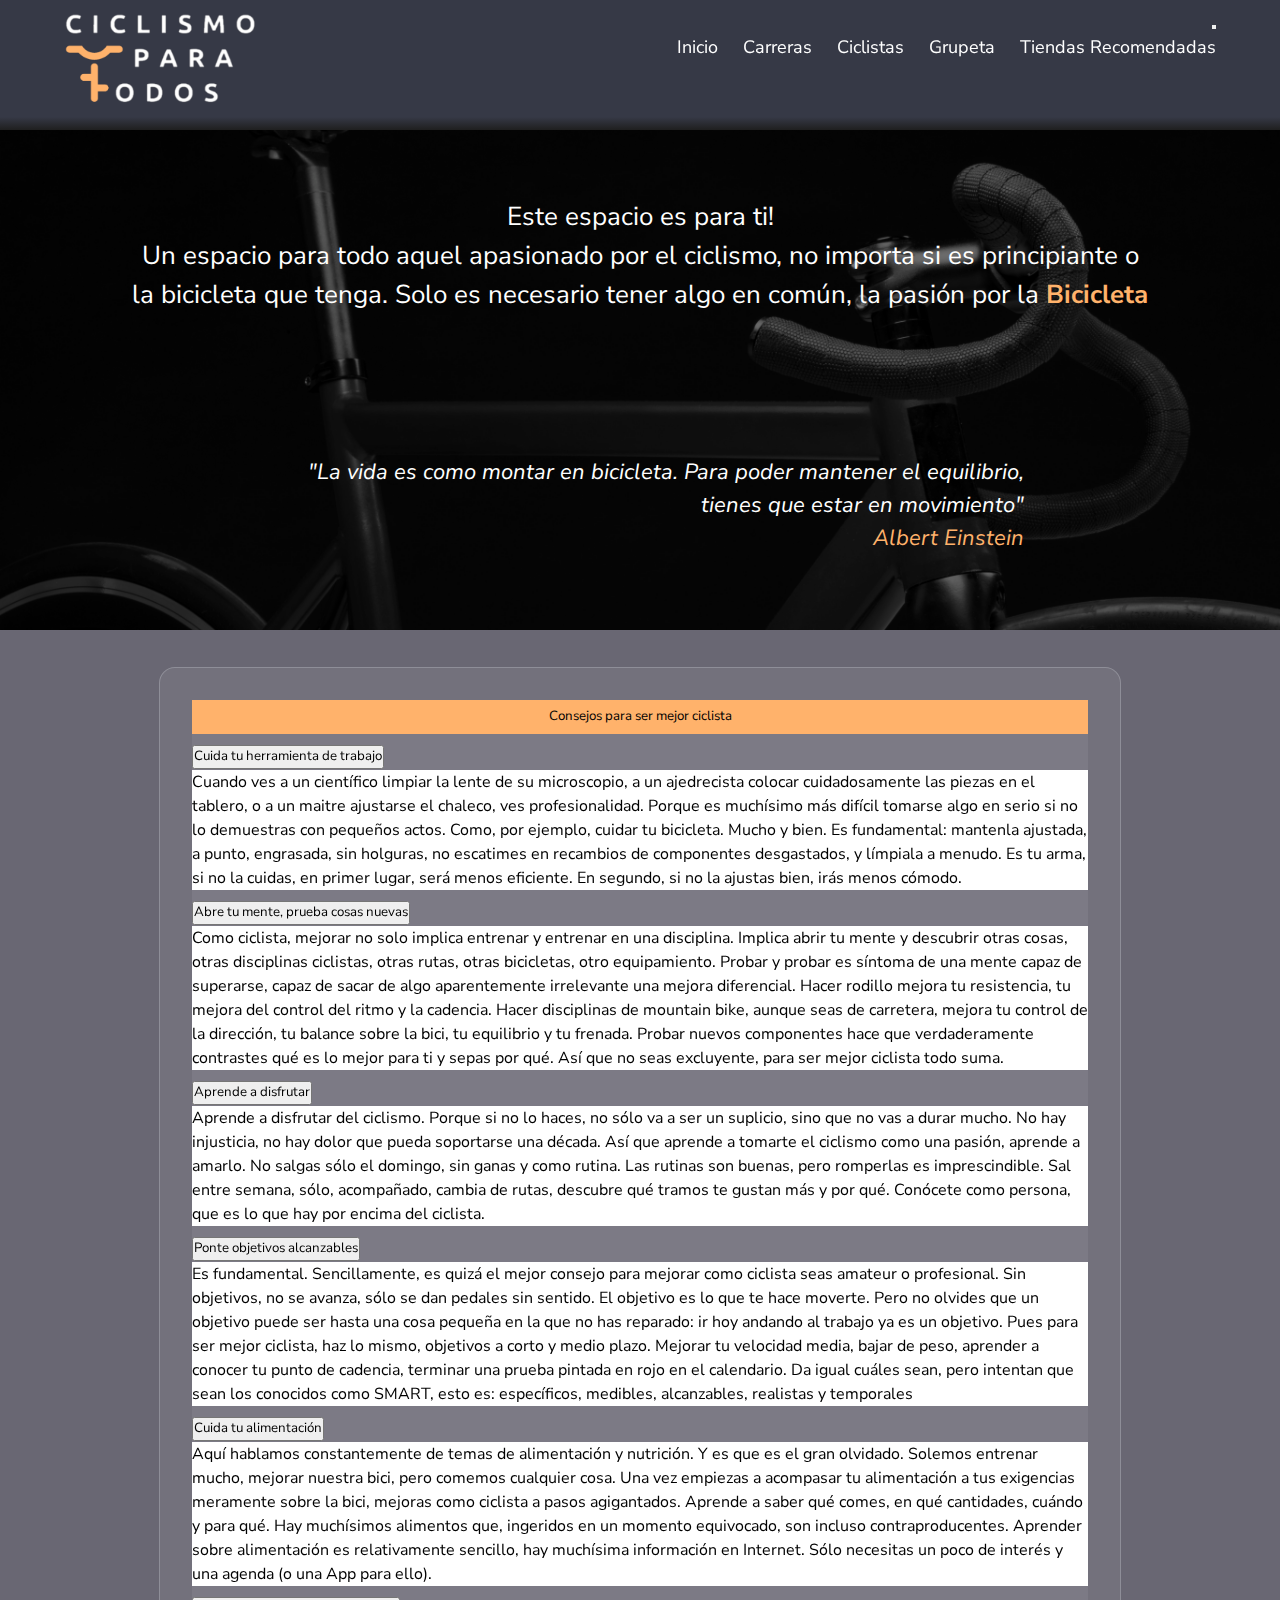
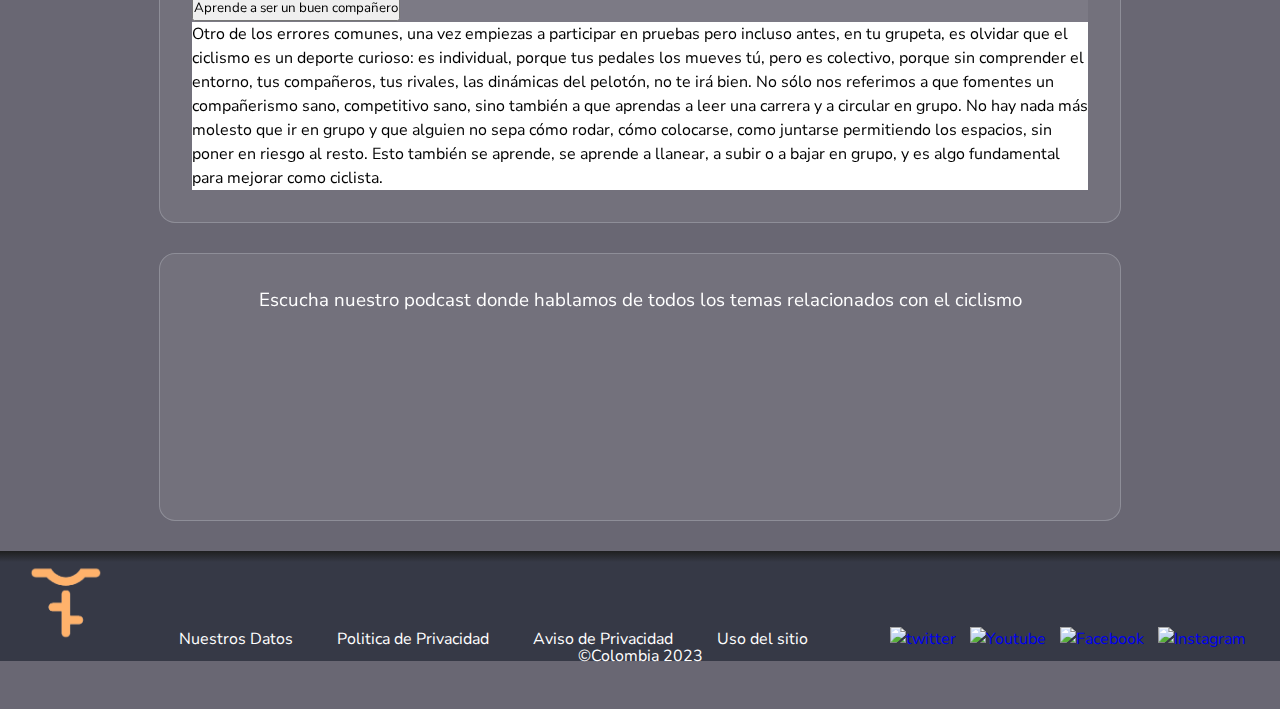
==== commit 3f61f4d7: "primera parte de seccion carreras, se organizan hs" ====
--- a/index.html
+++ b/index.html
@@ -5,8 +5,12 @@
     <meta charset="UTF-8">
     <meta http-equiv="X-UA-Compatible" content="IE=edge">
     <meta name="viewport" content="width=device-width, initial-scale=1.0">
+    <meta name="keywords" content="ciclismo, bicicleta, grupeta, bici, deporte, consejos, biela">
+    <meta name="description" content="Un espacio para todo aquel apasionado por el ciclismo, no
+                    importa si es principiante o la bicicleta que tenga. Solo es necesario tener algo en común, la
+                    pasión por la Bicicleta">
     <link rel="shortcut icon" href="./imagenes/bici.png">
-    <title>Inicio - Cilismo Para Todos</title>
+    <title>Inicio | Cilismo Para Todos</title>
     <link href="https://cdn.jsdelivr.net/npm/bootstrap@5.3.0-alpha3/dist/css/bootstrap.min.css" rel="stylesheet"
         integrity="sha384-KK94CHFLLe+nY2dmCWGMq91rCGa5gtU4mk92HdvYe+M/SXH301p5ILy+dN9+nJOZ" crossorigin="anonymous">
     <link rel="stylesheet" href="./css/style.css">
@@ -15,7 +19,7 @@
 <body>
     <header>
         <div class="headerClase">
-            <a href="./index.html"><img class="imagenLogo"  src="./imagenes/logo.png" alt="logoImagen"> </a>
+            <a href="./index.html"><img class="imagenLogo" src="./imagenes/logo.png" alt="logoImagen"> </a>
             <nav class="navbar navbar-expand-lg bg-body-tertiary dropdown-menu" data-bs-theme="dark">
                 <div class="container-fluid ">
                     <button class="navbar-toggler" type="button" data-bs-toggle="collapse" data-bs-target="#navbarNav"
@@ -39,19 +43,19 @@
     <main>
         <section class="mainIntro">
             <div class="cuadroImagen">
-                <img class="imagenBanner img-fluid" src="./imagenes/fondoBici.jpg" alt="Bicicleta Specialized">
+                <img class="imagenBanner img-fluid" src="./imagenes/fondoBici.jpg" alt="bicicletaSpecialized">
             </div>
             <div class="textoBanner">
-                <h3>Este espacio es para ti!<br>Un espacio para todo aquel apasionado por el ciclismo, no
+                <h1>Este espacio es para ti!<br>Un espacio para todo aquel apasionado por el ciclismo, no
                     importa si es principiante o la bicicleta que tenga. Solo es necesario tener algo en común, la
                     pasión por
-                    la <span class="negrita">Bicicleta</span></h3>
+                    la <span class="negrita">Bicicleta</span></h1>
             </div>
             <div class="textoCita">
-                <h4>"La vida es como montar en bicicleta. Para poder mantener el equilibrio, tienes que
+                <h2>"La vida es como montar en bicicleta. Para poder mantener el equilibrio, tienes que
                     estar en movimiento"<br>
                     <span class="citaNombre"> Albert Einstein</span>
-                </h4>
+                </h2>
             </div>
         </section>
         <section>
@@ -59,21 +63,26 @@
             <div class="acordeon">
                 <div class="accordion accordion-flush" id="accordionFlushExample">
                     <div class="tituloObjetoPrinc">
-                        <h5>Algunas preguntas frecuentes que te podemos ayudar a resolver</h5>
+                        <h5>Consejos para ser mejor ciclista</h5>
                     </div>
                     <div class="accordion-item">
                         <h2 class="accordion-header">
                             <button class="accordion-button collapsed" type="button" data-bs-toggle="collapse"
                                 data-bs-target="#flush-collapseOne" aria-expanded="false"
                                 aria-controls="flush-collapseOne">
-                                Accordion Item #1
+                                Cuida tu herramienta de trabajo
                             </button>
                         </h2>
                         <div id="flush-collapseOne" class="accordion-collapse collapse"
                             data-bs-parent="#accordionFlushExample">
-                            <div class="accordion-body">Placeholder content for this accordion, which is intended to
-                                demonstrate
-                                the <code>.accordion-flush</code> class. This is the first item's accordion body.</div>
+                            <div class="accordion-body">Cuando ves a un científico limpiar la lente de su microscopio, a
+                                un ajedrecista colocar cuidadosamente las piezas en el tablero, o a un maitre ajustarse
+                                el chaleco, ves profesionalidad. Porque es muchísimo más difícil tomarse algo en serio
+                                si no lo demuestras con pequeños actos. Como, por ejemplo, cuidar tu bicicleta. Mucho y
+                                bien. Es fundamental: mantenla ajustada, a punto, engrasada, sin holguras, no escatimes
+                                en recambios de componentes desgastados, y límpiala a menudo. Es tu arma, si no la
+                                cuidas, en primer lugar, será menos eficiente. En segundo, si no la ajustas bien, irás
+                                menos cómodo.</div>
                         </div>
                     </div>
                     <div class="accordion-item">
@@ -81,16 +90,20 @@
                             <button class="accordion-button collapsed" type="button" data-bs-toggle="collapse"
                                 data-bs-target="#flush-collapseTwo" aria-expanded="false"
                                 aria-controls="flush-collapseTwo">
-                                Accordion Item #2
+                                Abre tu mente, prueba cosas nuevas
                             </button>
                         </h2>
                         <div id="flush-collapseTwo" class="accordion-collapse collapse"
                             data-bs-parent="#accordionFlushExample">
-                            <div class="accordion-body">Placeholder content for this accordion, which is intended to
-                                demonstrate
-                                the <code>.accordion-flush</code> class. This is the second item's accordion body. Let's
-                                imagine
-                                this being filled with some actual content.</div>
+                            <div class="accordion-body">Como ciclista, mejorar no solo implica entrenar y entrenar en
+                                una disciplina. Implica abrir tu mente y descubrir otras cosas, otras disciplinas
+                                ciclistas, otras rutas, otras bicicletas, otro equipamiento. Probar y probar es síntoma
+                                de una mente capaz de superarse, capaz de sacar de algo aparentemente irrelevante una
+                                mejora diferencial. Hacer rodillo mejora tu resistencia, tu mejora del control del ritmo
+                                y la cadencia. Hacer disciplinas de mountain bike, aunque seas de carretera, mejora tu
+                                control de la dirección, tu balance sobre la bici, tu equilibrio y tu frenada. Probar
+                                nuevos componentes hace que verdaderamente contrastes qué es lo mejor para ti y sepas
+                                por qué. Así que no seas excluyente, para ser mejor ciclista todo suma.</div>
                         </div>
                     </div>
                     <div class="accordion-item">
@@ -98,21 +111,81 @@
                             <button class="accordion-button collapsed" type="button" data-bs-toggle="collapse"
                                 data-bs-target="#flush-collapseThree" aria-expanded="false"
                                 aria-controls="flush-collapseThree">
-                                Accordion Item #3
+                                Aprende a disfrutar
                             </button>
                         </h2>
                         <div id="flush-collapseThree" class="accordion-collapse collapse"
                             data-bs-parent="#accordionFlushExample">
-                            <div class="accordion-body">Placeholder content for this accordion, which is intended to
-                                demonstrate
-                                the <code>.accordion-flush</code> class. This is the third item's accordion body.
-                                Nothing
-                                more
-                                exciting happening here in terms of content, but just filling up the space to make it
-                                look,
-                                at
-                                least at first glance, a bit more representative of how this would look in a real-world
-                                application.</div>
+                            <div class="accordion-body">Aprende a disfrutar del ciclismo. Porque
+                                si no lo haces, no sólo va a ser un suplicio, sino que no vas a durar mucho. No hay
+                                injusticia, no hay dolor que pueda soportarse una década. Así que aprende a tomarte el
+                                ciclismo como una pasión, aprende a amarlo. No salgas sólo el domingo, sin ganas y como
+                                rutina. Las rutinas son buenas, pero romperlas es imprescindible. Sal entre semana,
+                                sólo, acompañado, cambia de rutas, descubre qué tramos te gustan más y por qué. Conócete
+                                como persona, que es lo que hay por encima del ciclista.</div>
+                        </div>
+                    </div>
+                    <div class="accordion-item">
+                        <h2 class="accordion-header">
+                            <button class="accordion-button collapsed" type="button" data-bs-toggle="collapse"
+                                data-bs-target="#flush-collapseFour" aria-expanded="false"
+                                aria-controls="flush-collapseFour">
+                                Ponte objetivos alcanzables
+                            </button>
+                        </h2>
+                        <div id="flush-collapseFour" class="accordion-collapse collapse"
+                            data-bs-parent="#accordionFlushExample">
+                            <div class="accordion-body">Es fundamental. Sencillamente, es quizá el mejor consejo para
+                                mejorar como ciclista seas amateur o profesional. Sin objetivos, no se avanza, sólo se
+                                dan pedales sin sentido. El objetivo es lo que te hace moverte. Pero no olvides que un
+                                objetivo puede ser hasta una cosa pequeña en la que no has reparado: ir hoy andando al
+                                trabajo ya es un objetivo. Pues para ser mejor ciclista, haz lo mismo, objetivos a corto
+                                y medio plazo. Mejorar tu velocidad media, bajar de peso, aprender a conocer tu punto de
+                                cadencia, terminar una prueba pintada en rojo en el calendario. Da igual cuáles sean,
+                                pero intentan que sean los conocidos como SMART, esto es: específicos, medibles,
+                                alcanzables, realistas y temporales</div>
+                        </div>
+                    </div>
+                    <div class="accordion-item">
+                        <h2 class="accordion-header">
+                            <button class="accordion-button collapsed" type="button" data-bs-toggle="collapse"
+                                data-bs-target="#flush-collapseFive" aria-expanded="false"
+                                aria-controls="flush-collapseFive">
+                                Cuida tu alimentación
+                            </button>
+                        </h2>
+                        <div id="flush-collapseFive" class="accordion-collapse collapse"
+                            data-bs-parent="#accordionFlushExample">
+                            <div class="accordion-body">Aquí hablamos constantemente de temas de alimentación y
+                                nutrición. Y es que es el gran olvidado. Solemos entrenar mucho, mejorar nuestra bici,
+                                pero comemos cualquier cosa. Una vez empiezas a acompasar tu alimentación a tus
+                                exigencias meramente sobre la bici, mejoras como ciclista a pasos agigantados. Aprende a
+                                saber qué comes, en qué cantidades, cuándo y para qué. Hay muchísimos alimentos que,
+                                ingeridos en un momento equivocado, son incluso contraproducentes. Aprender sobre
+                                alimentación es relativamente sencillo, hay muchísima información en Internet. Sólo
+                                necesitas un poco de interés y una agenda (o una App para ello).</div>
+                        </div>
+                    </div>
+                    <div class="accordion-item">
+                        <h2 class="accordion-header">
+                            <button class="accordion-button collapsed" type="button" data-bs-toggle="collapse"
+                                data-bs-target="#flush-collapseSix" aria-expanded="false"
+                                aria-controls="flush-collapseSix">
+                                Aprende a ser un buen compañero
+                            </button>
+                        </h2>
+                        <div id="flush-collapseSix" class="accordion-collapse collapse"
+                            data-bs-parent="#accordionFlushExample">
+                            <div class="accordion-body">Otro de los errores comunes, una vez empiezas a participar en
+                                pruebas pero incluso antes, en tu grupeta, es olvidar que el ciclismo es un deporte
+                                curioso: es individual, porque tus pedales los mueves tú, pero es colectivo, porque sin
+                                comprender el entorno, tus compañeros, tus rivales, las dinámicas del pelotón, no te irá
+                                bien. No sólo nos referimos a que fomentes un compañerismo sano, competitivo sano, sino
+                                también a que aprendas a leer una carrera y a circular en grupo. No hay nada más molesto
+                                que ir en grupo y que alguien no sepa cómo rodar, cómo colocarse, como juntarse
+                                permitiendo los espacios, sin poner en riesgo al resto. Esto también se aprende, se
+                                aprende a llanear, a subir o a bajar en grupo, y es algo fundamental para mejorar como
+                                ciclista.</div>
                         </div>
                     </div>
                 </div>
@@ -146,10 +219,10 @@
                 <li><a href="https://twitter.com/?lang=es"><img
                             src="https://cdn3.iconfinder.com/data/icons/2018-social-media-logotypes/1000/2018_social_media_popular_app_logo_twitter-128.png"
                             alt="twitter"> </a></li>
-                <li><a href="https://www.youtube.com/"><img 
+                <li><a href="https://www.youtube.com/"><img
                             src="https://cdn3.iconfinder.com/data/icons/2018-social-media-logotypes/1000/2018_social_media_popular_app_logo_youtube-128.png"
                             alt="Youtube"> </a></li>
-                <li><a href="https://www.facebook.com/"><img 
+                <li><a href="https://www.facebook.com/"><img
                             src="https://cdn3.iconfinder.com/data/icons/2018-social-media-logotypes/1000/2018_social_media_popular_app_logo_facebook-128.png"
                             alt="Facebook"> </a></li>
                 <li><a href="https://www.instagram.com/"><img
--- a/css/style.css
+++ b/css/style.css
@@ -107,7 +107,7 @@
     background-color: black;
 }
 
-.textoBanner h3 {
+.textoBanner h1 {
     font-family: 'Nunito', sans-serif;
     font-size: 26px;
     color: white;
@@ -119,7 +119,6 @@
 }
 
 .textoCita {
-    font-size: 8vw;
     color: white;
     width: 60%;
     position: absolute;
@@ -128,6 +127,10 @@
     top: 75%;
     left: 50%;
     transform: translate(-50%, -50%);
+}
+
+.textoCita h2 {
+    font-size: 22px;
 }
 
 .claseIcono {
@@ -207,7 +210,6 @@
     display: flex;
     justify-content: space-around;
     align-items: baseline;
-    /* flex-wrap: wrap; */
 }
 
 .logo {
@@ -263,9 +265,6 @@
     text-align: center;
 }
 
-.imagenCompetencia {
-    height: 800px;
-}
 
 .imagenAguapa {
     height: 200px;
@@ -282,12 +281,17 @@
     display: inline-block;
 }
 
+.hidden {
+    display: none;
+}
+
 /* CICLISTAS */
 .tituloCiclistaInter h2 {
     font-size: 70px;
-    text-align: center;
     font-weight: bold;
-    padding-top: 70px;
+    text-align: center;
+    margin: 30px;
+
 }
 
 .flexImgDetalles {
@@ -350,6 +354,7 @@
 .rankingUCI {
     width: 50%;
     height: 410px;
+    background-color: orange;
 }
 .posicionCiclista1 {
     color: gold;
@@ -395,6 +400,12 @@
     width: 50%;
     margin: auto;
     padding-bottom: 50px;
+}
+.table-light {
+    --bs-table-bg: #ffffff11;
+    color: white;
+    backdrop-filter: blur(5px);
+    border: 0.1px solid rgba(209, 213, 219, 0.3);
 }
 
 /* GRUPETA */
@@ -447,6 +458,8 @@
 .tituloTxt h1 {
     font-size: 70px;
     font-weight: bold;
+    text-align: center;
+    margin: 30px;
 }
 
 .descripTexto {
@@ -511,7 +524,8 @@
 
 .carousel,
 .carousel-inner,
-.carousel-item {
+.carousel-item,
+.carruselCarrera {
     width: 100%;
     height: 100%;
 }
@@ -528,8 +542,56 @@
 }
 
 .cuadroTienda {
-    padding: 0px 10px 0px 10px;
-}
+    padding: 0px 10px 50px 10px;
+}
+
+/* Carreras */
+.competencia {
+    display: flex;
+    height: 800px;
+    width: 90%;
+    overflow: hidden;
+    margin: auto;
+    
+}
+
+.carousel-caption {
+    display: flex;
+    color: black;
+    background: #ffffff2f;
+    font-weight: bold;
+    -webkit-box-shadow: 18px 0px 23px 1px rgba(0, 0, 0, 0.75);
+    -moz-box-shadow: 18px 0px 23px 1px rgba(0, 0, 0, 0.75);
+    box-shadow: 18px 0px 23px 1px rgba(0, 0, 0, 0.75);
+}
+
+.carousel-caption h3, .carousel-caption h4 {
+    font-weight: bold; 
+}
+
+.descripCarreras {
+    display: flex;
+    flex-direction: column;
+    justify-content: space-evenly;
+    width: 20%;
+    height: 100%;
+    flex-grow: 1;
+    object-fit: cover;
+    padding: 10px;
+    border-radius: 1rem;
+    font-size: 1rem;
+    color: white;
+    background: #ffffff11;
+    backdrop-filter: blur(5px);
+    border: 0.1px solid rgba(209, 213, 219, 0.3);
+    -webkit-box-shadow: 10px 12px 26px -13px rgba(117, 117, 117, 1);
+    -moz-box-shadow: 10px 12px 26px -13px rgba(117, 117, 117, 1);
+    box-shadow: 10px 12px 26px -13px rgba(117, 117, 117, 1);
+}
+
+
+
+
 
 /* ////////////////////////////////////////////////// */
 /* MEDIA Responsive */
@@ -575,15 +637,8 @@
         display: block;
     }
 
-    .textoBanner h3 {
-        font-family: 'Nunito', sans-serif;
+    .textoBanner h1 {
         font-size: 22px;
-        color: white;
-        width: 80%;
-        position: absolute;
-        top: 25%;
-        left: 50%;
-        transform: translate(-50%, -50%);
     }
 
     .footerClase {
@@ -640,7 +695,7 @@
 
     .imagenesCiclistas img:hover {
         width: 120%;
-        height: 30%;
+        height: 22%;
         /* transition: 0.5s ease-in-out; */
     }
 
@@ -670,18 +725,11 @@
         display: block;
     }
 
-    .textoBanner h3 {
-        font-family: 'Nunito', sans-serif;
+    .textoBanner h1 {
         font-size: 19px;
-        color: white;
-        width: 80%;
-        position: absolute;
-        top: 25%;
-        left: 50%;
-        transform: translate(-50%, -50%);
-    }
-
-    .textoCita h4 {
+    }
+
+    .textoCita h2 {
         font-size: 17px;
     }
 
@@ -752,18 +800,7 @@
         display: block;
     }
 
-    .textoBanner h3 {
-        font-family: 'Nunito', sans-serif;
-        font-size: 19px;
-        color: white;
-        width: 80%;
-        position: absolute;
-        top: 25%;
-        left: 50%;
-        transform: translate(-50%, -50%);
-    }
-
-    .textoCita h4 {
+    .textoCita h2 {
         font-size: 17px;
     }
 
@@ -791,4 +828,9 @@
     .descripTexto {
         font-size: 12px;
     }
+    .flexImgDetalles {
+
+        height: 3600px;
+    }
+
 }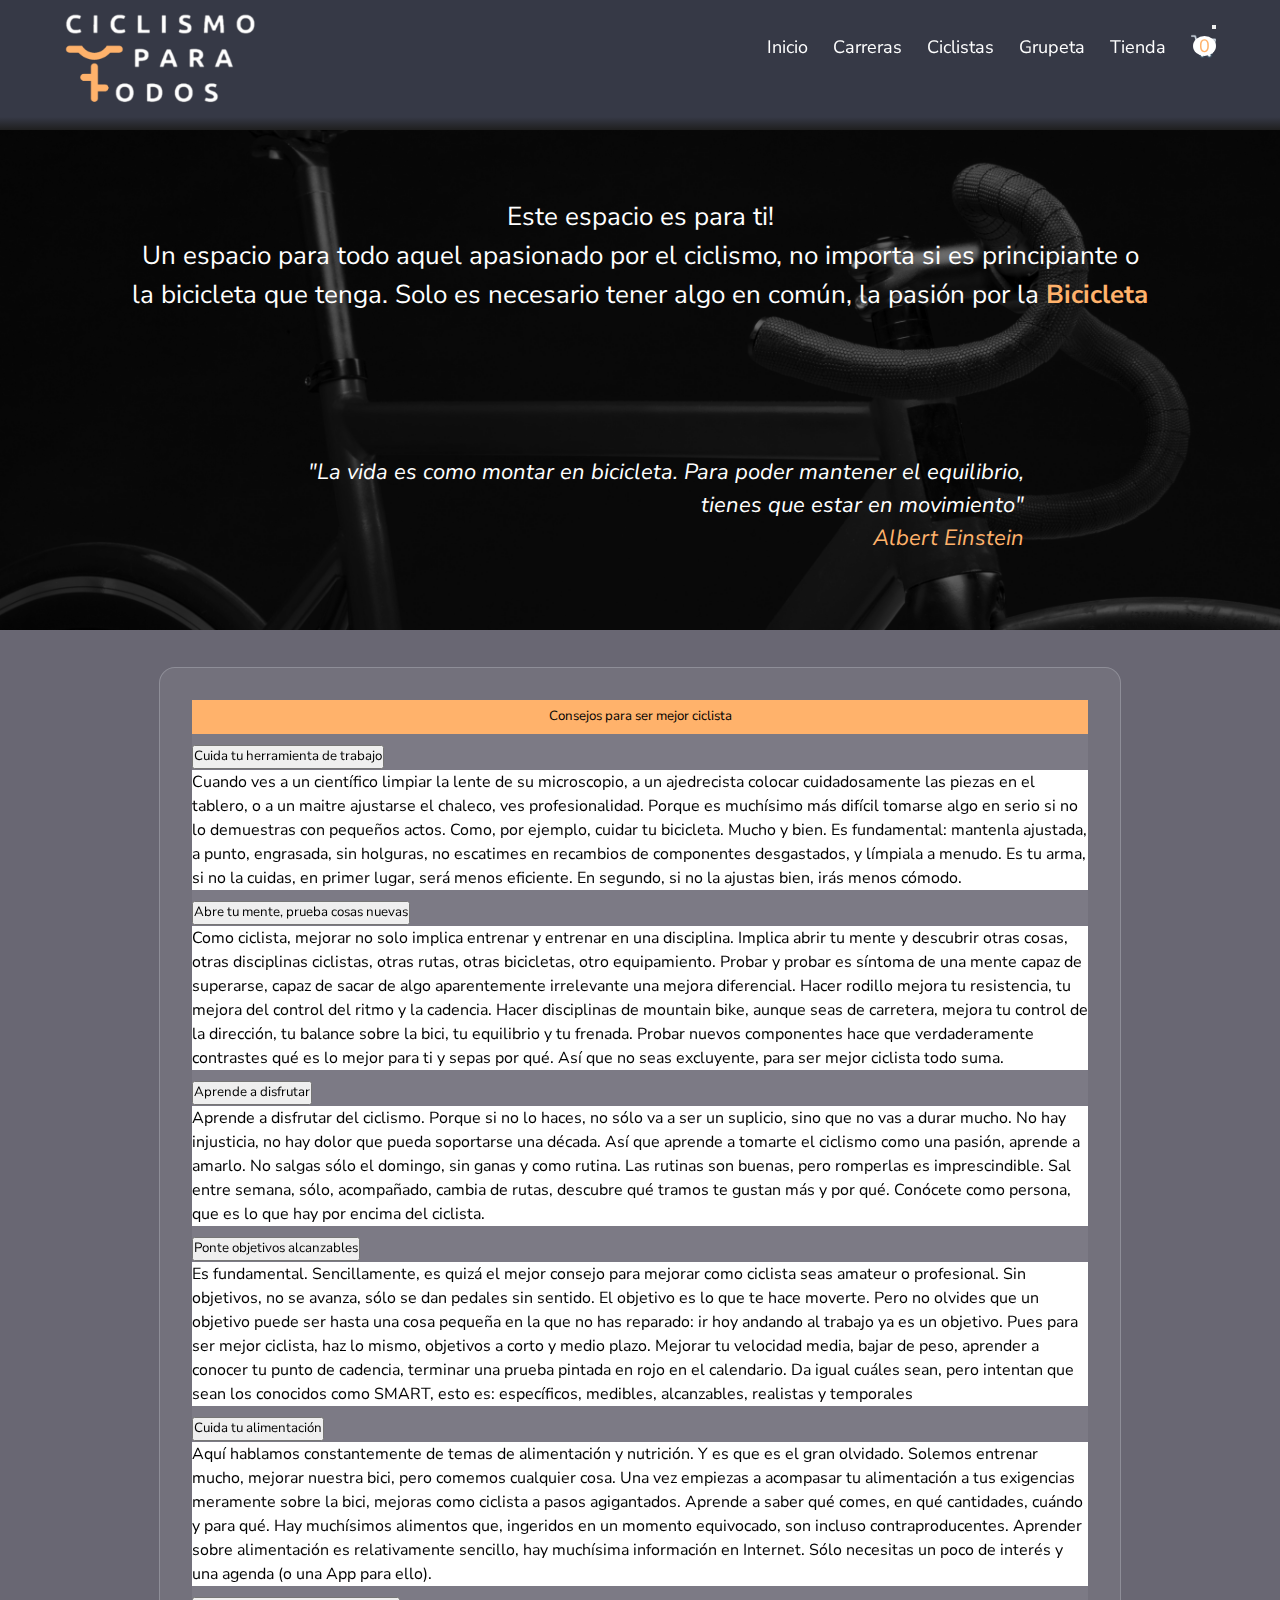
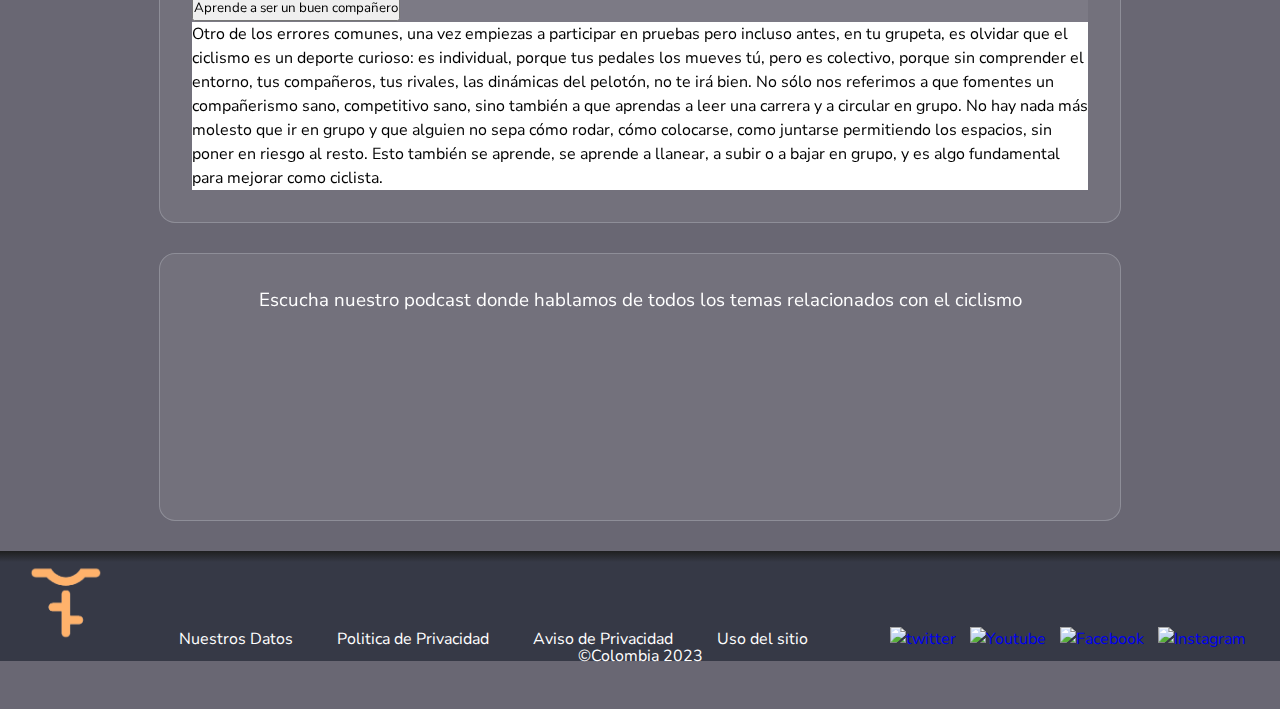
==== commit 9b895b9f: "incluyendo tienda, carrito con JS" ====
--- a/index.html
+++ b/index.html
@@ -32,7 +32,8 @@
                             <li class="headerMenu"><a href="./secciones/carrera.html">Carreras</a></li>
                             <li class="headerMenu"><a href="./secciones/ciclista.html">Ciclistas</a></li>
                             <li class="headerMenu"><a href="./secciones/grupeta.html">Grupeta</a></li>
-                            <li class="headerMenu"><a href="./secciones/tienda.html">Tiendas Recomendadas</a></li>
+                            <li class="headerMenu"><a href="./secciones/tienda.html">Tienda</a></li>
+                            <li class="headerMenu"><a href="./secciones/carrito.html"><img class="carrito" id="carrito" src="./imagenes/carrito.png" alt="icocarrito"><p class="conteo"></p></a></li>
                         </ul>
                     </div>
                 </div>
@@ -237,6 +238,7 @@
         </div>
 
     </footer>
+    <script src="./js/index.js"></script>
     <script src="https://cdn.jsdelivr.net/npm/bootstrap@5.3.0-alpha3/dist/js/bootstrap.bundle.min.js"
         integrity="sha384-ENjdO4Dr2bkBIFxQpeoTz1HIcje39Wm4jDKdf19U8gI4ddQ3GYNS7NTKfAdVQSZe"
         crossorigin="anonymous"></script>
--- a/css/style.css
+++ b/css/style.css
@@ -1,836 +1,1128 @@
-/* fuente externa */
-@import url('https://fonts.googleapis.com/css2?family=Nunito+Sans:wght@400;700&family=Nunito:wght@700;800&display=swap');
-
-/* reseteo */
+@import url("https://fonts.googleapis.com/css2?family=Nunito+Sans:wght@400;700&family=Nunito:wght@700;800&display=swap");
 * {
-    margin: 0;
-    padding: 0;
-    /* font-family: 'Nunito', sans-serif; */
-    font-family: 'Nunito Sans', sans-serif !important;
-    font-weight: 400;
-    line-height: 1.5;
-}
-
-/* Estructura pagina */
+  margin: 0;
+  padding: 0;
+  /* font-family: 'Nunito', sans-serif; */
+  font-family: "Nunito Sans", sans-serif !important;
+  font-weight: 400;
+  line-height: 1.5;
+}
+
+/* varios usados en distintas secciones*/
+.negrita {
+  font-weight: bold;
+  color: #ffb26b;
+}
+
+.citaNombre {
+  color: #ffb26b;
+}
+
+.copyText {
+  color: white;
+  text-align: center;
+}
+
+.transparencia {
+  width: 70%;
+  margin: 30px auto;
+  height: auto;
+  padding: 2rem;
+  border-radius: 1rem;
+  font-size: 1rem;
+  color: white;
+  background: rgba(255, 255, 255, 0.0666666667);
+  -webkit-backdrop-filter: blur(5px);
+          backdrop-filter: blur(5px);
+  border: 1.5px solid rgba(209, 213, 219, 0.3);
+}
+
+.tituloTxt {
+  color: white;
+  -webkit-text-stroke: 2px #ffb26b;
+}
+.tituloTxt h1 {
+  font-size: 70px;
+  font-weight: bold;
+  text-align: center;
+  margin: 30px;
+}
+@media (max-width: 768px) {
+  .tituloTxt h1 {
+    font-size: 40px;
+  }
+}
+@media (max-width: 375px) {
+  .tituloTxt h1 {
+    font-size: 28px;
+  }
+}
+
+.subtituloTxt {
+  color: white;
+  text-align: center;
+}
+@media (max-width: 768px) {
+  .subtituloTxt h2 {
+    font-size: 20px;
+  }
+}
+@media (max-width: 375px) {
+  .subtituloTxt h2 {
+    font-size: 17px;
+  }
+}
+
+.hidden {
+  display: none;
+}
+
+.subtituloTxt {
+  color: white;
+  text-align: center;
+}
+
+header {
+  background-color: #363946;
+  height: 130px;
+  background: linear-gradient(to bottom, #363946 90%, #1f1f1f);
+}
+
+.headerClase {
+  width: 90%;
+  margin: auto;
+  padding-top: 10px;
+  display: flex;
+  flex-wrap: nowrap;
+  justify-content: space-between;
+}
+.headerClase .bg-body-tertiary {
+  background: rgba(255, 255, 255, 0) !important;
+  -webkit-backdrop-filter: blur(5px);
+          backdrop-filter: blur(5px);
+  border: 0px;
+}
+@media (max-width: 991px) {
+  .headerClase .bg-body-tertiary {
+    color: white;
+    background: rgba(129, 149, 149, 0.1921568627);
+    -webkit-backdrop-filter: blur(5px);
+    backdrop-filter: blur(5px);
+    border: 1.5px solid rgba(209, 213, 219, 0.3);
+    --bs-dropdown-min-width: 0rem;
+  }
+}
+.headerClase .navbar {
+  text-align: right;
+}
+.headerClase .navbar .container-fluid {
+  flex-direction: row-reverse;
+}
+.headerClase .imagenLogo {
+  width: 200px;
+  display: block;
+}
+@media (max-width: 991px) {
+  .headerClase .imagenLogo {
+    width: 150px;
+  }
+}
+@media (max-width: 768px) {
+  .headerClase .imagenLogo {
+    width: 150px;
+  }
+}
+@media (max-width: 375px) {
+  .headerClase .imagenLogo {
+    width: 120px;
+  }
+}
+.headerClase .listaMenu {
+  display: flex;
+  gap: 25px;
+}
+.headerClase .listaMenu .headerMenu {
+  list-style: none;
+  display: inline;
+}
+.headerClase .listaMenu .headerMenu a {
+  font-size: 18px;
+  text-decoration: none;
+  color: white;
+  transition: 0.5s ease;
+}
+@media (max-width: 375px) {
+  .headerClase .listaMenu .headerMenu a {
+    font-size: 12px;
+  }
+}
+.headerClase .listaMenu .headerMenu a .carrito {
+  width: 25px;
+}
+.headerClase .listaMenu .headerMenu a p {
+  position: absolute;
+  top: 26px;
+  right: 0px;
+  background-color: #fff;
+  padding: 1px 6px;
+  border-radius: 50%;
+  color: #ffb26b;
+  line-height: 18px;
+}
+.headerClase .listaMenu:hover li a {
+  color: #ffb26b;
+  border-bottom: 1px solid #ffb26b;
+  transition: 0.5s ease-in-out;
+}
+.headerClase .listaMenu:hover li a:not(:hover) {
+  color: white;
+  opacity: 0.7;
+  background: none;
+  border-bottom: none;
+}
+
+@media (max-width: 991px) {
+  .navbar-toggler {
+    border: solid white;
+  }
+}
+
+@media (max-width: 991px) {
+  .navbar-toggler.icon {
+    background-image: white;
+  }
+}
+
 body {
-    background-color: #696773;
-    min-height: 100%;
-}
-
-header {
-    background-color: #363946;
-    height: 130px;
-    background: linear-gradient(to bottom, #363946 90%, #1f1f1f);
+  background-color: #696773;
+  min-height: 100%;
 }
 
 footer {
-    background-color: #363946;
-    margin-top: auto;
-    height: 110px;
-    background: linear-gradient(to top, #363946 90%, #1f1f1f);
-    position: relative;
-    bottom: 0;
+  background-color: #363946;
+  margin-top: auto;
+  height: 110px;
+  background: linear-gradient(to top, #363946 90%, #1f1f1f);
+  position: relative;
+  bottom: 0;
+  width: 100%;
+}
+@media (max-width: 768px) {
+  footer {
+    height: 140px;
+  }
+}
+
+.footerClase {
+  width: 100%;
+  height: 75%;
+  margin: auto;
+  padding-top: 10px;
+  display: flex;
+  justify-content: space-around;
+  align-items: baseline;
+}
+@media (max-width: 991px) {
+  .footerClase {
+    flex-wrap: wrap;
+    align-items: center;
+  }
+}
+.footerClase .claseIcono {
+  height: 100%;
+}
+@media (max-width: 991px) {
+  .footerClase .claseIcono {
+    display: none;
+  }
+}
+.footerClase .claseIcono .icono {
+  height: 100%;
+}
+
+.logo {
+  height: 100%;
+  position: relative;
+}
+
+.contacto {
+  padding-left: 0;
+  margin: 0;
+  height: 100%;
+}
+@media (max-width: 768px) {
+  .contacto {
+    display: flex;
+    flex-wrap: wrap;
+    justify-content: space-around;
+  }
+}
+.contacto li {
+  display: inline;
+  padding-right: 20px;
+  padding-left: 20px;
+}
+.contacto li a {
+  text-decoration: none;
+  color: white;
+}
+@media (max-width: 768px) {
+  .contacto li a {
+    display: flex;
+  }
+}
+@media (max-width: 375px) {
+  .contacto li a {
+    font-size: 12px;
+  }
+}
+
+.redes {
+  padding-left: 0;
+  margin: 0;
+  height: 100%;
+}
+@media (max-width: 991px) {
+  .redes {
+    display: flex;
+    height: 50%;
+  }
+}
+.redes li {
+  display: inline;
+  padding-right: 5px;
+  padding-left: 5px;
+}
+.redes li a {
+  text-decoration: none;
+}
+.redes li img {
+  height: 50%;
+}
+@media (max-width: 991px) {
+  .redes li img {
+    height: 100%;
+  }
+}
+@media (max-width: 768px) {
+  .redes li img {
+    height: 80%;
+  }
+}
+@media (max-width: 375px) {
+  .redes li img {
+    height: 60%;
+  }
+}
+
+.mainIntro {
+  position: relative;
+  display: inline-block;
+  text-align: center;
+  background-color: black;
+}
+.mainIntro .cuadroImagen {
+  display: flex;
+  height: 500px;
+  overflow: hidden;
+  justify-content: center;
+  flex-wrap: wrap;
+  align-items: center;
+  align-content: center;
+}
+.mainIntro .cuadroImagen .imagenBanner {
+  filter: opacity(45%);
+  width: 100%;
+}
+.mainIntro .textoBanner h1 {
+  font-family: "Nunito", sans-serif;
+  font-size: 26px;
+  color: white;
+  width: 80%;
+  position: absolute;
+  top: 25%;
+  left: 50%;
+  transform: translate(-50%, -50%);
+}
+@media (max-width: 991px) {
+  .mainIntro .textoBanner h1 {
+    font-size: 22px;
+  }
+}
+@media (max-width: 768px) {
+  .mainIntro .textoBanner h1 {
+    font-size: 19px;
+  }
+}
+.mainIntro .textoCita {
+  color: white;
+  width: 60%;
+  position: absolute;
+  text-align: right;
+  font-style: italic;
+  top: 75%;
+  left: 50%;
+  transform: translate(-50%, -50%);
+}
+.mainIntro .textoCita h2 {
+  font-size: 22px;
+}
+@media (max-width: 768px) {
+  .mainIntro .textoCita h2 {
+    font-size: 17px;
+  }
+}
+
+.acordeon {
+  width: 70%;
+  margin: 30px auto;
+  height: auto;
+  padding: 2rem;
+  border-radius: 1rem;
+  font-size: 1rem;
+  color: white;
+  background: rgba(255, 255, 255, 0.0666666667);
+  -webkit-backdrop-filter: blur(5px);
+          backdrop-filter: blur(5px);
+  border: 1.5px solid rgba(209, 213, 219, 0.3);
+}
+@media (max-width: 768px) {
+  .acordeon {
     width: 100%;
-}
-
-/* Header */
-
-.headerClase {
+  }
+}
+.acordeon h3 {
+  text-align: center;
+  padding: 0 0 15px;
+}
+.acordeon .accordion {
+  --bs-accordion-bg: none;
+}
+.acordeon .accordion .tituloObjetoPrinc {
+  text-align: center;
+  color: black;
+  padding-top: 7px;
+  padding-bottom: 7px;
+  background: #ffb26b;
+  -webkit-backdrop-filter: blur(5px);
+          backdrop-filter: blur(5px);
+}
+.acordeon .accordion .accordion-item {
+  --bs-accordion-bg: #ffffff73 !important;
+  --bs-accordion-btn-focus-box-shadow: none;
+  --bs-accordion-active-color: black;
+  --bs-accordion-active-bg: #ffb36b6b;
+  -webkit-backdrop-filter: blur(5px);
+          backdrop-filter: blur(5px);
+  color: black;
+}
+.acordeon .accordion .accordion-item .accordion-header {
+  --bs-accordion-bg: none;
+}
+.acordeon .accordion .accordion-item .accordion-collapse {
+  background: white;
+}
+
+.grupetaForm {
+  width: 90%;
+  margin: auto;
+  padding: 0% 2% 3% 2%;
+}
+.grupetaForm .gridGrupeta {
+  display: grid;
+  grid-template-columns: repeat(4, 25%);
+  grid-template-rows: 300px repeat(2, 100px) repeat(2, 200px);
+  gap: 0px 0px;
+  overflow: hidden;
+  grid-auto-flow: row;
+  grid-template-areas: "tituloForm tituloForm tituloForm tituloForm" "descripcionRegistro descripcionRegistro formRegistro formRegistro" "descripcionRegistro descripcionRegistro formRegistro formRegistro" "galeriaRegistro galeriaRegistro formRegistro formRegistro" "galeriaRegistro galeriaRegistro formRegistro formRegistro";
+}
+@media (max-width: 1162px) {
+  .grupetaForm .gridGrupeta {
+    grid-template-rows: 280px 170px 400px repeat(2, 270px);
+    grid-template-areas: "tituloForm tituloForm tituloForm tituloForm" "descripcionRegistro descripcionRegistro descripcionRegistro descripcionRegistro" "galeriaRegistro galeriaRegistro galeriaRegistro galeriaRegistro" "formRegistro formRegistro formRegistro formRegistro" "formRegistro formRegistro formRegistro formRegistro";
+  }
+}
+@media (max-width: 991px) {
+  .grupetaForm .gridGrupeta {
+    grid-template-rows: 400px 200px 400px repeat(2, 290px);
+  }
+}
+@media (max-width: 768px) {
+  .grupetaForm .gridGrupeta {
+    grid-template-rows: 230px 250px 300px repeat(2, 470px);
+  }
+}
+@media (max-width: 375px) {
+  .grupetaForm .gridGrupeta {
+    grid-template-rows: 230px 290px 300px repeat(2, 500px);
+  }
+}
+.grupetaForm .gridGrupeta .tituloForm {
+  grid-area: tituloForm;
+  display: flex;
+  flex-direction: column;
+  align-items: center;
+  justify-content: center;
+  text-align: center;
+}
+.grupetaForm .gridGrupeta .descripcionRegistro {
+  grid-area: descripcionRegistro;
+  display: flex;
+  align-items: center;
+  justify-content: center;
+}
+.grupetaForm .gridGrupeta .descripcionRegistro .descripTexto {
+  font-size: 18px;
+  color: white;
+  font-weight: bold;
+}
+@media (max-width: 991px) {
+  .grupetaForm .gridGrupeta .descripcionRegistro .descripTexto {
+    font-size: 15px;
+  }
+}
+@media (max-width: 375px) {
+  .grupetaForm .gridGrupeta .descripcionRegistro .descripTexto {
+    font-size: 12px;
+  }
+}
+.grupetaForm .gridGrupeta .galeriaRegistro {
+  grid-area: galeriaRegistro;
+  display: flex;
+  overflow: hidden;
+  align-items: center;
+  justify-content: center;
+  border-radius: 15px;
+  box-shadow: 18px 0px 23px 1px rgba(0, 0, 0, 0.75);
+}
+.grupetaForm .gridGrupeta .galeriaRegistro .carousel,
+.grupetaForm .gridGrupeta .galeriaRegistro .carousel-inner,
+.grupetaForm .gridGrupeta .galeriaRegistro .carousel-item,
+.grupetaForm .gridGrupeta .galeriaRegistro .carruselCarrera,
+.grupetaForm .gridGrupeta .galeriaRegistro .active {
+  width: 100%;
+  height: 100%;
+  -o-object-fit: cover;
+     object-fit: cover;
+}
+.grupetaForm .gridGrupeta .galeriaRegistro .carousel img,
+.grupetaForm .gridGrupeta .galeriaRegistro .carousel-inner img,
+.grupetaForm .gridGrupeta .galeriaRegistro .carousel-item img,
+.grupetaForm .gridGrupeta .galeriaRegistro .carruselCarrera img,
+.grupetaForm .gridGrupeta .galeriaRegistro .active img {
+  width: 100%;
+  height: 100%;
+  -o-object-fit: cover;
+     object-fit: cover;
+}
+.grupetaForm .gridGrupeta .formRegistro {
+  grid-area: formRegistro;
+  display: flex;
+}
+.grupetaForm .gridGrupeta .formRegistro .form {
+  width: 80%;
+  margin: auto;
+  margin-top: auto;
+  padding: 2rem;
+  border-radius: 1rem;
+  font-size: 1rem;
+  color: white;
+  background: rgba(255, 255, 255, 0.0666666667);
+  -webkit-backdrop-filter: blur(5px);
+          backdrop-filter: blur(5px);
+  border: 0.1px solid rgba(209, 213, 219, 0.3);
+  box-shadow: 10px 12px 26px -13px rgb(117, 117, 117);
+}
+@media (max-width: 991px) {
+  .grupetaForm .gridGrupeta .formRegistro .form {
+    width: 90%;
+  }
+}
+@media (max-width: 768px) {
+  .grupetaForm .gridGrupeta .formRegistro .form {
+    width: 100%;
+  }
+}
+.grupetaForm .gridGrupeta .formRegistro .form .botonRegistro {
+  display: flex;
+  justify-content: center;
+}
+
+.internacional .tituloCiclistaInter h2, .nacional .tituloCiclistaInter h2 {
+  font-size: 70px;
+  font-weight: bold;
+  text-align: center;
+  margin: 30px;
+}
+@media (max-width: 768px) {
+  .internacional .tituloCiclistaInter h2, .nacional .tituloCiclistaInter h2 {
+    font-size: 40px;
+  }
+}
+@media (max-width: 375px) {
+  .internacional .tituloCiclistaInter h2, .nacional .tituloCiclistaInter h2 {
+    font-size: 28px;
+  }
+}
+.internacional .flexImgDetalles, .nacional .flexImgDetalles {
+  display: flex;
+  flex-direction: column;
+}
+@media (max-width: 991px) {
+  .internacional .flexImgDetalles, .nacional .flexImgDetalles {
+    flex-direction: row;
+    height: 1700px;
     width: 90%;
     margin: auto;
-    padding-top: 10px;
-    display: flex;
-    flex-wrap: nowrap;
-    justify-content: space-between;
-}
-
-.imagenLogo {
-    width: 200px;
-    display: block;
-}
-
-.icono {
-    height: 100%;
-}
-
-.listaMenu {
-    display: flex;
-    gap: 25px;
-}
-
-.headerMenu {
-    list-style: none;
-    display: inline;
-}
-
-.listaMenu li a {
-    font-size: 18px;
-    text-decoration: none;
-    color: white;
-    transition: 0.5s ease;
-}
-
-.listaMenu:hover li a {
-    color: #ffb26b;
-    border-bottom: 1px solid #ffb26b;
-    transition: 0.5s ease-in-out;
-}
-
-.listaMenu:hover li a:not(:hover) {
-    color: white;
-    opacity: 0.7;
-    filter: blur(0.5px);
-    background: none;
-    border-bottom: none;
-
-}
-
-.navbar {
-    text-align: right;
-}
-
-.container-fluid {
-    flex-direction: row-reverse;
-}
-
-.bg-body-tertiary {
-    background: #ffffff00 !important;
-    backdrop-filter: blur(5px);
-    border: 0px;
-}
-
-/* Main Index */
-.mainIntro {
-    position: relative;
-    display: inline-block;
-    text-align: center;
-    background-color: black;
-}
-
-.textoBanner h1 {
-    font-family: 'Nunito', sans-serif;
-    font-size: 26px;
-    color: white;
-    width: 80%;
-    position: absolute;
-    top: 25%;
-    left: 50%;
-    transform: translate(-50%, -50%);
-}
-
-.textoCita {
-    color: white;
-    width: 60%;
-    position: absolute;
-    text-align: right;
-    font-style: italic;
-    top: 75%;
-    left: 50%;
-    transform: translate(-50%, -50%);
-}
-
-.textoCita h2 {
-    font-size: 22px;
-}
-
-.claseIcono {
-    height: 100%;
-}
-
-.cuadroImagen {
-    display: flex;
-    height: 500px;
-    overflow: hidden;
-    justify-content: center;
-    flex-wrap: wrap;
-    align-items: center;
-    align-content: center;
-}
-
-.imagenBanner {
-    filter: opacity(45%);
+  }
+}
+@media (max-width: 768px) {
+  .internacional .flexImgDetalles, .nacional .flexImgDetalles {
+    flex-direction: row;
+    height: 3000px;
     width: 100%;
-}
-
-.acordeon,
-.transparencia {
-    width: 70%;
-    margin: 30px auto;
-    height: auto;
-    padding: 2rem;
-    border-radius: 1rem;
-    font-size: 1rem;
-    color: white;
-    background: #ffffff11;
-    backdrop-filter: blur(5px);
-    border: 1.5px solid rgba(209, 213, 219, 0.3);
-}
-.acordeon h3 {
-    text-align: center;
-    padding: 0 0 15px;
-}
-.accordion {
-    --bs-accordion-bg: none;
-}
-
-.accordion-item {
-    --bs-accordion-bg: #ffffff73 !important;
-    --bs-accordion-btn-focus-box-shadow: none;
-    --bs-accordion-active-color: black;
-    --bs-accordion-active-bg: #ffb36b6b;
-    backdrop-filter: blur(5px);
-    color: black;
-}
-
-.accordion-header {
-    --bs-accordion-bg: none;
-}
-
-.accordion-collapse {
-    background: white;
-}
-
-.tituloObjetoPrinc {
-    text-align: center;
-    color: black;
-    padding-top: 7px;
-    padding-bottom: 7px;
-    background: #ffb26b;
-    backdrop-filter: blur(5px);
-}
-
-/* Footer */
-
-
-.footerClase {
-    width: 100%;
-    height: 75%;
     margin: auto;
-    padding-top: 10px;
-    display: flex;
-    justify-content: space-around;
-    align-items: baseline;
-}
-
-.logo {
-    height: 100%;
-    position: relative;
-}
-
-.contacto,
-.redes {
-    padding-left: 0;
-    margin: 0;
-    height: 100%;
-}
-
-.contacto li {
-    display: inline;
-    padding-right: 20px;
-    padding-left: 20px;
-}
-
-.contacto li a {
-    text-decoration: none;
-    color: white;
-}
-
-
-.redes li {
-    display: inline;
-    padding-right: 5px;
-    padding-left: 5px;
-}
-
-.redes li a {
-    text-decoration: none;
-}
-
-.redes li img {
-    height: 50%;
-}
-
-/* varios */
-.negrita {
-    font-weight: bold;
-    color: #ffb26b;
-}
-
-.citaNombre {
-    color: #ffb26b;
-}
-
-.copyText {
-    color: white;
-    text-align: center;
-}
-
-
-.imagenAguapa {
-    height: 200px;
-    display: block;
-}
-
-#aguapa {
-    text-decoration: none;
-    color: orange;
-    font-weight: bold;
-}
-
-.divTiendas {
-    display: inline-block;
-}
-
-.hidden {
-    display: none;
-}
-
-/* CICLISTAS */
-.tituloCiclistaInter h2 {
-    font-size: 70px;
-    font-weight: bold;
-    text-align: center;
-    margin: 30px;
-
-}
-
-.flexImgDetalles {
-    display: flex;
-    flex-direction: column;
-}
-
-.imagenesCiclistas {
-    display: flex;
-    width: 90%;
-    height: 500px;
-    overflow: hidden;
-    margin: auto;
-}
-
-.imagenesCiclistas img {
-    width: 0px;
-    flex-grow: 1;
-    object-fit: cover;
-    filter: grayscale(0.4);
-    filter: contrast(80%);
-    transition: 0.5s ease-in-out;
-}
-
-.imagenesCiclistas img:hover {
-    width: 300px;
-    opacity: 1;
-    filter: contrast(120%);
-    transform: scale(1.2);
-}
-
-.descripCiclistas {
-    display: flex;
-    width: 90%;
-    height: 500px;
-    overflow: hidden;
-    margin: auto;
-}
-
-.descripcion {
-    display: flex;
-    flex-direction: column;
-    justify-content: space-evenly;
-    width: 0;
-    height: 100%;
-    flex-grow: 1;
-    object-fit: cover;
-    padding: 10px;
-    border-radius: 1rem;
-    font-size: 1rem;
-    color: white;
-    background: #ffffff11;
-    backdrop-filter: blur(5px);
-    border: 0.1px solid rgba(209, 213, 219, 0.3);
-    -webkit-box-shadow: 10px 12px 26px -13px rgba(117, 117, 117, 1);
-    -moz-box-shadow: 10px 12px 26px -13px rgba(117, 117, 117, 1);
-    box-shadow: 10px 12px 26px -13px rgba(117, 117, 117, 1);
-}
-
-.rankingUCI {
-    width: 50%;
-    height: 410px;
-    background-color: orange;
-}
-.posicionCiclista1 {
-    color: gold;
-    text-align: center;
-    font-size: 30px;
-}
-
-.posicionCiclista2 {
-    color: silver;
-    text-align: center;
-    font-size: 30px;
-}
-
-.posicionCiclista3 {
-    color: #CD7F32;
-    text-align: center;
-    font-size: 30px;
-}
-
-.posicionCiclista4,
-.posicionCiclista5 {
-    color: white;
-    text-align: center;
-    font-size: 30px;
-}
-
-.nombreCiclista {
-    color: #ffb26b;
-    text-align: center;
-    font-size: 25px;
-}
-
-.rankingInter {
-    padding-top: 50px;
-}
-
-.rankingCO {
-    display: flex;
-    flex-direction: column;
-}
-
-.tablaRankingUCICO {
-    width: 50%;
-    margin: auto;
-    padding-bottom: 50px;
-}
-.table-light {
-    --bs-table-bg: #ffffff11;
-    color: white;
-    backdrop-filter: blur(5px);
-    border: 0.1px solid rgba(209, 213, 219, 0.3);
-}
-
-/* GRUPETA */
-
-
-
-.grupetaForm {
-    width: 90%;
-    margin: auto;
-    padding: 0% 2% 3% 2%;
-
-}
-
-.gridGrupeta {
-
-    display: grid;
-    grid-template-columns: repeat(4, 25%);
-    grid-template-rows: 150px repeat(2, 100px) repeat(2, 200px);
-    gap: 0px 0px;
-    overflow: hidden;
-    grid-auto-flow: row;
-    grid-template-areas:
-        "tituloForm tituloForm tituloForm tituloForm"
-        "descripcionRegistro descripcionRegistro formRegistro formRegistro"
-        "descripcionRegistro descripcionRegistro formRegistro formRegistro"
-        "galeriaRegistro galeriaRegistro formRegistro formRegistro"
-        "galeriaRegistro galeriaRegistro formRegistro formRegistro";
-}
-
-.tituloForm {
-    grid-area: tituloForm;
+  }
+}
+@media (max-width: 375px) {
+  .internacional .flexImgDetalles, .nacional .flexImgDetalles {
+    height: 3600px;
+  }
+}
+.internacional .flexImgDetalles .imagenesCiclistas, .nacional .flexImgDetalles .imagenesCiclistas {
+  display: flex;
+  width: 90%;
+  height: 500px;
+  overflow: hidden;
+  margin: auto;
+}
+@media (max-width: 991px) {
+  .internacional .flexImgDetalles .imagenesCiclistas, .nacional .flexImgDetalles .imagenesCiclistas {
     display: flex;
     flex-direction: column;
     align-items: center;
     justify-content: center;
-    text-align: center;
-
-}
-
-.tituloTxt {
-    color: white;
-    -webkit-text-stroke: 2px #ffb26b;
-}
-
-.subtituloTxt {
-    color: white;
-    text-align: center;
-}
-
-.tituloTxt h1 {
-    font-size: 70px;
-    font-weight: bold;
-    text-align: center;
-    margin: 30px;
-}
-
-.descripTexto {
-    font-size: 18px;
-    color: white;
-    font-weight: bold;
-}
-
-
-.descripcionRegistro {
-    grid-area: descripcionRegistro;
-    display: flex;
-    align-items: center;
-    justify-content: center;
-}
-
-.galeriaRegistro {
-    grid-area: galeriaRegistro;
-    display: flex;
+    width: 50%;
+    height: 100%;
     overflow: hidden;
-    align-items: center;
-    justify-content: center;
-    border-radius: 15px;
-    -webkit-box-shadow: 18px 0px 23px 1px rgba(0, 0, 0, 0.75);
-    -moz-box-shadow: 18px 0px 23px 1px rgba(0, 0, 0, 0.75);
-    box-shadow: 18px 0px 23px 1px rgba(0, 0, 0, 0.75);
-}
-
-.formRegistro {
-    grid-area: formRegistro;
-    display: flex;
-}
-
-.form {
-    width: 80%;
-    margin: auto;
-    margin-top: auto;
-    padding: 2rem;
-    border-radius: 1rem;
-    font-size: 1rem;
-    color: white;
-    background: #ffffff11;
-    backdrop-filter: blur(5px);
-    border: 0.1px solid rgba(209, 213, 219, 0.3);
-    -webkit-box-shadow: 10px 12px 26px -13px rgba(117, 117, 117, 1);
-    -moz-box-shadow: 10px 12px 26px -13px rgba(117, 117, 117, 1);
-    box-shadow: 10px 12px 26px -13px rgba(117, 117, 117, 1);
-}
-
-.botonRegistro {
-    display: flex;
-    justify-content: center;
-}
-
-
-
-.carousel-item.active img {
+  }
+}
+.internacional .flexImgDetalles .imagenesCiclistas img, .nacional .flexImgDetalles .imagenesCiclistas img {
+  width: 0px;
+  flex-grow: 1;
+  -o-object-fit: cover;
+     object-fit: cover;
+  filter: grayscale(0.4);
+  filter: contrast(80%);
+  transition: 0.5s ease-in-out;
+}
+.internacional .flexImgDetalles .imagenesCiclistas img:hover, .nacional .flexImgDetalles .imagenesCiclistas img:hover {
+  width: 100px;
+  opacity: 1;
+  filter: contrast(120%);
+  transform: scale(1.2);
+}
+@media (max-width: 991px) {
+  .internacional .flexImgDetalles .imagenesCiclistas img:hover, .nacional .flexImgDetalles .imagenesCiclistas img:hover {
     width: 100%;
-    height: 100%;
-    object-fit: cover;
-}
-
-.carousel,
-.carousel-inner,
-.carousel-item,
-.carruselCarrera {
+    height: 20%;
+  }
+}
+@media (max-width: 991px) {
+  .internacional .flexImgDetalles .imagenesCiclistas img, .nacional .flexImgDetalles .imagenesCiclistas img {
+    height: 20%;
     width: 100%;
-    height: 100%;
-}
-
-/* Tiendas */
-.tiendas {
-    display: flex;
-    flex-wrap: wrap;
-    width: 90%;
-    margin: auto;
-    padding: 50px 0 50px 0;
-    justify-content: center;
-    align-items: flex-start;
-}
-
-.cuadroTienda {
-    padding: 0px 10px 50px 10px;
-}
-
-/* Carreras */
-.competencia {
-    display: flex;
-    height: 800px;
-    width: 90%;
-    overflow: hidden;
-    margin: auto;
-    
-}
-
-.carousel-caption {
-    display: flex;
-    color: black;
-    background: #ffffff2f;
-    font-weight: bold;
-    -webkit-box-shadow: 18px 0px 23px 1px rgba(0, 0, 0, 0.75);
-    -moz-box-shadow: 18px 0px 23px 1px rgba(0, 0, 0, 0.75);
-    box-shadow: 18px 0px 23px 1px rgba(0, 0, 0, 0.75);
-}
-
-.carousel-caption h3, .carousel-caption h4 {
-    font-weight: bold; 
-}
-
-.descripCarreras {
+    flex-grow: 1;
+    -o-object-fit: cover;
+       object-fit: cover;
+    filter: grayscale(0.4);
+    filter: contrast(80%);
+    transition: 0.5s ease-in-out;
+  }
+}
+.internacional .flexImgDetalles .descripCiclistas, .nacional .flexImgDetalles .descripCiclistas {
+  display: flex;
+  width: 90%;
+  height: 500px;
+  overflow: hidden;
+  margin: auto;
+}
+@media (max-width: 1162px) {
+  .internacional .flexImgDetalles .descripCiclistas, .nacional .flexImgDetalles .descripCiclistas {
+    height: 560px;
+  }
+}
+@media (max-width: 991px) {
+  .internacional .flexImgDetalles .descripCiclistas, .nacional .flexImgDetalles .descripCiclistas {
     display: flex;
     flex-direction: column;
-    justify-content: space-evenly;
-    width: 20%;
+    width: 50%;
     height: 100%;
+  }
+}
+@media (max-width: 768px) {
+  .internacional .flexImgDetalles .descripCiclistas, .nacional .flexImgDetalles .descripCiclistas {
+    font-size: 15px;
+  }
+}
+.internacional .flexImgDetalles .descripCiclistas .descripcion, .nacional .flexImgDetalles .descripCiclistas .descripcion {
+  display: flex;
+  flex-direction: column;
+  justify-content: space-evenly;
+  width: 0;
+  height: 100%;
+  flex-grow: 1;
+  -o-object-fit: cover;
+     object-fit: cover;
+  padding: 10px;
+  border-radius: 1rem;
+  font-size: 1rem;
+  color: white;
+  background: rgba(255, 255, 255, 0.0666666667);
+  -webkit-backdrop-filter: blur(5px);
+          backdrop-filter: blur(5px);
+  border: 0.1px solid rgba(209, 213, 219, 0.3);
+  box-shadow: 10px 12px 26px -13px rgb(117, 117, 117);
+}
+@media (max-width: 991px) {
+  .internacional .flexImgDetalles .descripCiclistas .descripcion, .nacional .flexImgDetalles .descripCiclistas .descripcion {
+    height: 20%;
+    width: 100%;
     flex-grow: 1;
-    object-fit: cover;
-    padding: 10px;
-    border-radius: 1rem;
-    font-size: 1rem;
-    color: white;
-    background: #ffffff11;
-    backdrop-filter: blur(5px);
-    border: 0.1px solid rgba(209, 213, 219, 0.3);
-    -webkit-box-shadow: 10px 12px 26px -13px rgba(117, 117, 117, 1);
-    -moz-box-shadow: 10px 12px 26px -13px rgba(117, 117, 117, 1);
-    box-shadow: 10px 12px 26px -13px rgba(117, 117, 117, 1);
-}
-
-
-
-
-
-/* ////////////////////////////////////////////////// */
-/* MEDIA Responsive */
-/* ////////////////////////////////////////////////// */
-
-@media (max-width: 1162px) {
-    .gridGrupeta {
-        grid-template-rows: 230px 170px 400px repeat(2, 270px);
-        grid-template-areas:
-            "tituloForm tituloForm tituloForm tituloForm"
-            "descripcionRegistro descripcionRegistro descripcionRegistro descripcionRegistro"
-            "galeriaRegistro galeriaRegistro galeriaRegistro galeriaRegistro"
-            "formRegistro formRegistro formRegistro formRegistro"
-            "formRegistro formRegistro formRegistro formRegistro";
-    }
-
-    .descripCiclistas {
-        height: 560px;
-    }
-}
-
-@media (max-width: 991px) {
-
-    .bg-body-tertiary {
-        color: white;
-        background: #81959531;
-        -webkit-backdrop-filter: blur(5px);
-        backdrop-filter: blur(5px);
-        border: 1.5px solid rgba(209, 213, 219, 0.3);
-        --bs-dropdown-min-width: 0rem;
-    }
-
-    .navbar-toggler {
-        border: solid white;
-    }
-
-    .navbar-toggler.icon {
-        background-image: white;
-    }
-
-    .imagenLogo {
-        width: 150px;
-        display: block;
-    }
-
-    .textoBanner h1 {
-        font-size: 22px;
-    }
-
-    .footerClase {
-        flex-wrap: wrap;
-        align-items: center;
-    }
-
-    .claseIcono {
-        display: none;
-    }
-
-    .redes {
-        display: flex;
-        height: 50%;
-    }
-
-    .redes li img {
-        height: 100%;
-    }
-
-    .gridGrupeta {
-        grid-template-rows: 230px 200px 400px repeat(2, 290px);
-    }
-
-    .form {
-        width: 90%;
-    }
-
-    .flexImgDetalles {
-        flex-direction: row;
-        height: 1700px;
-        width: 90%;
-        margin: auto;
-    }
-
-    .imagenesCiclistas {
-        display: flex;
-        flex-direction: column;
-        align-items: center;
-        justify-content: center;
-        width: 50%;
-        height: 100%;
-    }
-
-    .imagenesCiclistas img {
-        height: 20%;
-        width: 100%;
-        flex-grow: 1;
-        object-fit: cover;
-        filter: grayscale(0.4);
-        filter: contrast(80%);
-        transition: 0.5s ease-in-out;
-    }
-
-    .imagenesCiclistas img:hover {
-        width: 120%;
-        height: 22%;
-        /* transition: 0.5s ease-in-out; */
-    }
-
-
-    .descripCiclistas {
-        display: flex;
-        flex-direction: column;
-        width: 50%;
-        height: 100%;
-    }
-
-    .descripcion {
-        height: 20%;
-        width: 100%;
-        flex-grow: 1;
-        object-fit: cover;
-        filter: grayscale(0.4);
-        filter: contrast(80%);
-        transition: 0.5s ease-in-out;
-    }
-
-}
-
-@media (max-width: 768px) {
-    .imagenLogo {
-        width: 150px;
-        display: block;
-    }
-
-    .textoBanner h1 {
-        font-size: 19px;
-    }
-
-    .textoCita h2 {
-        font-size: 17px;
-    }
-
-    .acordeon {
-        width: 100%;
-    }
-
-    footer {
-        height: 140px;
-    }
-
-    .contacto {
-        display: flex;
-        flex-wrap: wrap;
-        justify-content: space-around;
-    }
-
-    .contacto li a {
-        display: flex;
-    }
-
-    .redes li img {
-        height: 80%;
-    }
-
-    .gridGrupeta {
-        grid-template-rows: 230px 250px 300px repeat(2, 470px);
-    }
-
-    .form {
-        width: 100%;
-    }
-
-    .flexImgDetalles {
-        flex-direction: row;
-        height: 3000px;
-        width: 100%;
-        margin: auto;
-    }
-
-    .rankingUCI {
-        width: 90%;
-        height: 540px;
-    }
-
-    .tablaRankingUCICO {
-        width: 100%;
-        margin: auto;
-        padding-bottom: 50px;
-    }
-    .tituloTxt h1, .tituloCiclistaInter h2 {
-        font-size: 40px;
-    }
-
-    .subtituloTxt h2 {
-        font-size: 20px;
-    }
-
-    .descripTexto {
-        font-size: 15px;
-    }
-
-}
-
-@media (max-width: 375px) {
-    .imagenLogo {
-        width: 120px;
-        display: block;
-    }
-
-    .textoCita h2 {
-        font-size: 17px;
-    }
-
-    .listaMenu li a,
-    .contacto li a {
-        font-size: 12px;
-    }
-
-    .redes li img {
-        height: 60%;
-    }
-
-    .gridGrupeta {
-        grid-template-rows: 230px 290px 300px repeat(2, 500px);
-    }
-
-    .tituloTxt h1, .tituloCiclistaInter h2 {
-        font-size: 28px;
-    }
-
-    .subtituloTxt h2 {
-        font-size: 17px;
-    }
-
-    .descripTexto {
-        font-size: 12px;
-    }
-    .flexImgDetalles {
-
-        height: 3600px;
-    }
-
-}+    -o-object-fit: cover;
+       object-fit: cover;
+    filter: grayscale(0.4);
+    filter: contrast(80%);
+    transition: 0.5s ease-in-out;
+  }
+}
+.internacional .flexImgDetalles .descripCiclistas .descripcion .posicionCiclista1, .nacional .flexImgDetalles .descripCiclistas .descripcion .posicionCiclista1 {
+  color: gold;
+  text-align: center;
+  font-size: 30px;
+}
+.internacional .flexImgDetalles .descripCiclistas .descripcion .posicionCiclista2, .nacional .flexImgDetalles .descripCiclistas .descripcion .posicionCiclista2 {
+  color: silver;
+  text-align: center;
+  font-size: 30px;
+}
+.internacional .flexImgDetalles .descripCiclistas .descripcion .posicionCiclista3, .nacional .flexImgDetalles .descripCiclistas .descripcion .posicionCiclista3 {
+  color: #CD7F32;
+  text-align: center;
+  font-size: 30px;
+}
+.internacional .flexImgDetalles .descripCiclistas .descripcion .posicionCiclista4,
+.internacional .flexImgDetalles .descripCiclistas .descripcion .posicionCiclista5, .nacional .flexImgDetalles .descripCiclistas .descripcion .posicionCiclista4,
+.nacional .flexImgDetalles .descripCiclistas .descripcion .posicionCiclista5 {
+  color: white;
+  text-align: center;
+  font-size: 30px;
+}
+.internacional .flexImgDetalles .descripCiclistas .descripcion .nombreCiclista, .nacional .flexImgDetalles .descripCiclistas .descripcion .nombreCiclista {
+  color: #ffb26b;
+  text-align: center;
+  font-size: 25px;
+}
+.internacional .rankingInter, .nacional .rankingInter {
+  padding-top: 50px;
+}
+.internacional .rankingInter .rankingUCI, .nacional .rankingInter .rankingUCI {
+  width: 50%;
+  height: 410px;
+}
+@media (max-width: 768px) {
+  .internacional .rankingInter .rankingUCI, .nacional .rankingInter .rankingUCI {
+    width: 90%;
+    height: 540px;
+  }
+}
+
+.nacional .rankingCO {
+  display: flex;
+  flex-direction: column;
+}
+.nacional .tablaRankingUCICO {
+  width: 50%;
+  margin: auto;
+  padding-bottom: 50px;
+}
+@media (max-width: 768px) {
+  .nacional .tablaRankingUCICO {
+    width: 100%;
+    margin: auto;
+    padding-bottom: 50px;
+  }
+}
+.nacional .tablaRankingUCICO .table-light {
+  --bs-table-bg: #ffffff11;
+  color: white;
+  -webkit-backdrop-filter: blur(5px);
+          backdrop-filter: blur(5px);
+  border: 0.1px solid rgba(209, 213, 219, 0.3);
+}
+
+.tiendas {
+  display: flex;
+  flex-wrap: wrap;
+  width: 90%;
+  margin: auto;
+  padding: 50px 0 50px 0;
+  justify-content: center;
+  align-items: flex-start;
+}
+.tiendas .cuadroTienda {
+  justify-content: space-evenly;
+  width: 18rem;
+  height: 500px;
+  -o-object-fit: cover;
+     object-fit: cover;
+  padding: 10px;
+  border-radius: 1rem;
+  font-size: 1rem;
+  color: white;
+  background: rgba(255, 255, 255, 0.0666666667);
+  -webkit-backdrop-filter: blur(5px);
+          backdrop-filter: blur(5px);
+  margin: 0 10px 50px 10px;
+  border: 0.1px solid rgba(209, 213, 219, 0.3);
+  box-shadow: 10px 12px 26px -13px rgb(117, 117, 117);
+  flex-direction: column;
+}
+.tiendas .cuadroTienda .imagenTienda {
+  width: 90%;
+  height: 50%;
+  margin: 15px auto;
+  overflow: hidden;
+  -o-object-fit: cover;
+     object-fit: cover;
+}
+.tiendas .cuadroTienda .imagenTienda img {
+  width: 100%;
+  height: 100%;
+  overflow: hidden;
+  -o-object-fit: cover;
+     object-fit: cover;
+}
+.tiendas .cuadroTienda .descripTienda {
+  display: flex;
+  width: 90%;
+  height: 40%;
+  margin: auto;
+  flex-direction: column;
+  justify-content: space-around;
+}
+.tiendas .cuadroTienda .descripTienda .nombreTienda {
+  color: #ffb26b;
+  text-align: center;
+  font-size: 20px;
+}
+
+.competencia {
+  display: flex;
+  height: 800px;
+  width: 90%;
+  overflow: hidden;
+  margin: auto;
+}
+.competencia .carousel, .competencia .carousel-inner, .competencia .carousel-item, .competencia .carruselCarrera, .competencia .active {
+  width: 100%;
+  height: 100%;
+  -o-object-fit: cover;
+     object-fit: cover;
+}
+.competencia .carousel img, .competencia .carousel-inner img, .competencia .carousel-item img, .competencia .carruselCarrera img, .competencia .active img {
+  width: 100%;
+  height: 100%;
+  -o-object-fit: cover;
+     object-fit: cover;
+}
+.competencia .carousel-caption {
+  display: flex;
+  color: white;
+  background: rgba(29, 26, 26, 0.6235294118);
+  font-weight: bold;
+  box-shadow: 18px 0px 23px 1px rgba(0, 0, 0, 0.75);
+}
+.competencia .carousel-caption h3, .competencia .carousel-caption h4 {
+  font-weight: bold;
+}
+
+.rankingInter {
+  padding-top: 50px;
+}
+.rankingInter .carreras {
+  display: flex;
+  width: 80%;
+  margin: auto;
+  justify-content: space-around;
+  flex-wrap: wrap;
+}
+.rankingInter .carreras .cuadroCarrera {
+  justify-content: space-evenly;
+  width: 18rem;
+  height: 500px;
+  -o-object-fit: cover;
+     object-fit: cover;
+  padding: 10px;
+  border-radius: 1rem;
+  font-size: 1rem;
+  color: white;
+  background: rgba(255, 255, 255, 0.0666666667);
+  -webkit-backdrop-filter: blur(5px);
+          backdrop-filter: blur(5px);
+  margin: 0 10px 50px 10px;
+  border: 0.1px solid rgba(209, 213, 219, 0.3);
+  box-shadow: 10px 12px 26px -13px rgb(117, 117, 117);
+  flex-direction: column;
+}
+.rankingInter .carreras .cuadroCarrera .imagenCarrera {
+  width: 90%;
+  height: 40%;
+  margin: 15px auto;
+  overflow: hidden;
+  -o-object-fit: cover;
+     object-fit: cover;
+}
+.rankingInter .carreras .cuadroCarrera .imagenCarrera img {
+  width: 100%;
+  height: 100%;
+  overflow: hidden;
+  -o-object-fit: cover;
+     object-fit: cover;
+}
+.rankingInter .carreras .cuadroCarrera .descripCarreras {
+  display: flex;
+  width: 90%;
+  height: 50%;
+  margin: auto;
+  flex-direction: column;
+  justify-content: space-around;
+}
+.rankingInter .carreras .cuadroCarrera .descripCarreras .nombreCiclista {
+  color: #ffb26b;
+  text-align: center;
+  font-size: 25px;
+}
+
+.resumenCarrito {
+  width: 80%;
+  margin: auto;
+}
+.resumenCarrito .botones {
+  display: flex;
+  justify-content: space-evenly;
+  flex-wrap: nowrap;
+  align-items: center;
+  align-content: center;
+}
+.resumenCarrito .botones a {
+  font-size: 18px;
+  text-decoration: none;
+  color: #363946;
+  transition: 0.5s ease;
+}
+@media (max-width: 375px) {
+  .resumenCarrito .botones a {
+    font-size: 12px;
+  }
+}
+
+.estadoCarrito div button a {
+  font-size: 18px;
+  text-decoration: none;
+  color: #363946;
+  transition: 0.5s ease;
+}
+@media (max-width: 375px) {
+  .estadoCarrito div button a {
+    font-size: 12px;
+  }
+}
+.estadoCarrito div button a .carrito {
+  width: 25px;
+}
+
+.botonPapelera {
+  border-color: white;
+}
+.botonPapelera a {
+  text-decoration: none;
+}
+
+.iconoPapelera {
+  width: 33px;
+}
+
+.btn {
+  display: inline-block;
+  *display: inline;
+  *zoom: 1;
+  padding: 4px 10px 4px;
+  margin-bottom: 0;
+  font-size: 13px;
+  line-height: 18px;
+  color: #333333;
+  text-align: center;
+  text-shadow: 0 1px 1px rgba(255, 255, 255, 0.75);
+  vertical-align: middle;
+  background-color: #f5f5f5;
+  background-image: linear-gradient(top, #ffffff, #e6e6e6);
+  background-repeat: repeat-x;
+  filter: progid:dximagetransform.microsoft.gradient(startColorstr=#ffffff, endColorstr=#e6e6e6, GradientType=0);
+  border-color: #e6e6e6 #e6e6e6 #e6e6e6;
+  border-color: rgba(0, 0, 0, 0.1) rgba(0, 0, 0, 0.1) rgba(0, 0, 0, 0.25);
+  border: 1px solid #e6e6e6;
+  border-radius: 4px;
+  box-shadow: inset 0 1px 0 rgba(255, 255, 255, 0.2), 0 1px 2px rgba(0, 0, 0, 0.05);
+  cursor: pointer;
+  *margin-left: 0.3em;
+}
+
+.btn:hover, .btn:active, .btn.active, .btn.disabled, .btn[disabled] {
+  background-color: #e6e6e6;
+}
+
+.btn-large {
+  padding: 9px 14px;
+  font-size: 15px;
+  line-height: normal;
+  border-radius: 5px;
+}
+
+.btn:hover {
+  color: #333333;
+  text-decoration: none;
+  background-color: #e6e6e6;
+  background-position: 0 -15px;
+  transition: background-position 0.1s linear;
+}
+
+.btn-primary, .btn-primary:hover {
+  text-shadow: 0 -1px 0 rgba(0, 0, 0, 0.25);
+  color: #ffffff;
+}
+
+.btn-primary.active {
+  color: rgba(255, 255, 255, 0.75);
+}
+
+.btn-primary {
+  background-color: #4a77d4;
+  background-image: linear-gradient(top, #6eb6de, #4a77d4);
+  background-repeat: repeat-x;
+  filter: progid:dximagetransform.microsoft.gradient(startColorstr=#6eb6de, endColorstr=#4a77d4, GradientType=0);
+  border: 1px solid #3762bc;
+  text-shadow: 1px 1px 1px rgba(0, 0, 0, 0.4);
+  box-shadow: inset 0 1px 0 rgba(255, 255, 255, 0.2), 0 1px 2px rgba(0, 0, 0, 0.5);
+}
+
+.btn-primary:hover, .btn-primary:active, .btn-primary.active, .btn-primary.disabled, .btn-primary[disabled] {
+  filter: none;
+  background-color: #4a77d4;
+}
+
+.btn-block {
+  width: 100%;
+  display: block;
+}
+
+.loginOpc {
+  display: flex;
+  width: 80%;
+  height: 350px;
+  margin: auto;
+  padding-top: 50px;
+  justify-content: space-evenly;
+  align-items: center;
+  flex-wrap: nowrap;
+}
+.loginOpc .login {
+  display: flex;
+  width: 300px;
+  height: 300px;
+  flex-direction: column;
+  justify-content: space-evenly;
+}
+.loginOpc .login form input {
+  width: 100%;
+  margin-bottom: 10px;
+  background: rgba(0, 0, 0, 0.3);
+  border: none;
+  outline: none;
+  padding: 10px;
+  font-size: 13px;
+  color: #fff;
+  text-shadow: 1px 1px 1px rgba(0, 0, 0, 0.3);
+  border: 1px solid rgba(0, 0, 0, 0.3);
+  border-radius: 4px;
+  box-shadow: inset 0 -5px 45px rgba(100, 100, 100, 0.2), 0 1px 1px rgba(255, 255, 255, 0.2);
+  transition: box-shadow 0.5s ease;
+}
+.loginOpc .login form input :focus {
+  box-shadow: inset 0 -5px 45px rgba(100, 100, 100, 0.4), 0 1px 1px rgba(255, 255, 255, 0.2);
+}
+.loginOpc .login h1 {
+  color: #fff;
+  text-shadow: 0 0 10px rgba(0, 0, 0, 0.3);
+  letter-spacing: 1px;
+  text-align: center;
+}
+.loginOpc .botonLoginOpc {
+  display: flex;
+  height: 100%;
+  flex-direction: column;
+  justify-content: space-evenly;
+  flex-wrap: nowrap;
+  align-content: center;
+  align-items: center;
+}
+.loginOpc .separador {
+  border: 1px solid #363946;
+  height: 80%;
+}
+
+.pedido .botonesPedido {
+  margin: auto;
+  display: flex;
+  width: 80%;
+  padding-bottom: 50px;
+  justify-content: space-evenly;
+  flex-wrap: nowrap;
+  align-items: center;
+  align-content: center;
+}
+.pedido .botonesPedido a {
+  font-size: 18px;
+  text-decoration: none;
+  color: #363946;
+  transition: 0.5s ease;
+}
+@media (max-width: 375px) {
+  .pedido .botonesPedido a {
+    font-size: 12px;
+  }
+}
+
+.cuadroPedido {
+  display: flex;
+  width: 80%;
+  height: 450px;
+  margin: auto;
+  padding-top: 50px;
+  padding-bottom: 100px;
+  justify-content: space-evenly;
+  align-items: center;
+  flex-wrap: nowrap;
+}
+.cuadroPedido .formPedido {
+  width: 45%;
+  margin: auto;
+}
+.cuadroPedido .resumenPedido {
+  width: 45%;
+}
+
+#errorIngreso {
+  color: red;
+}/*# sourceMappingURL=style.css.map */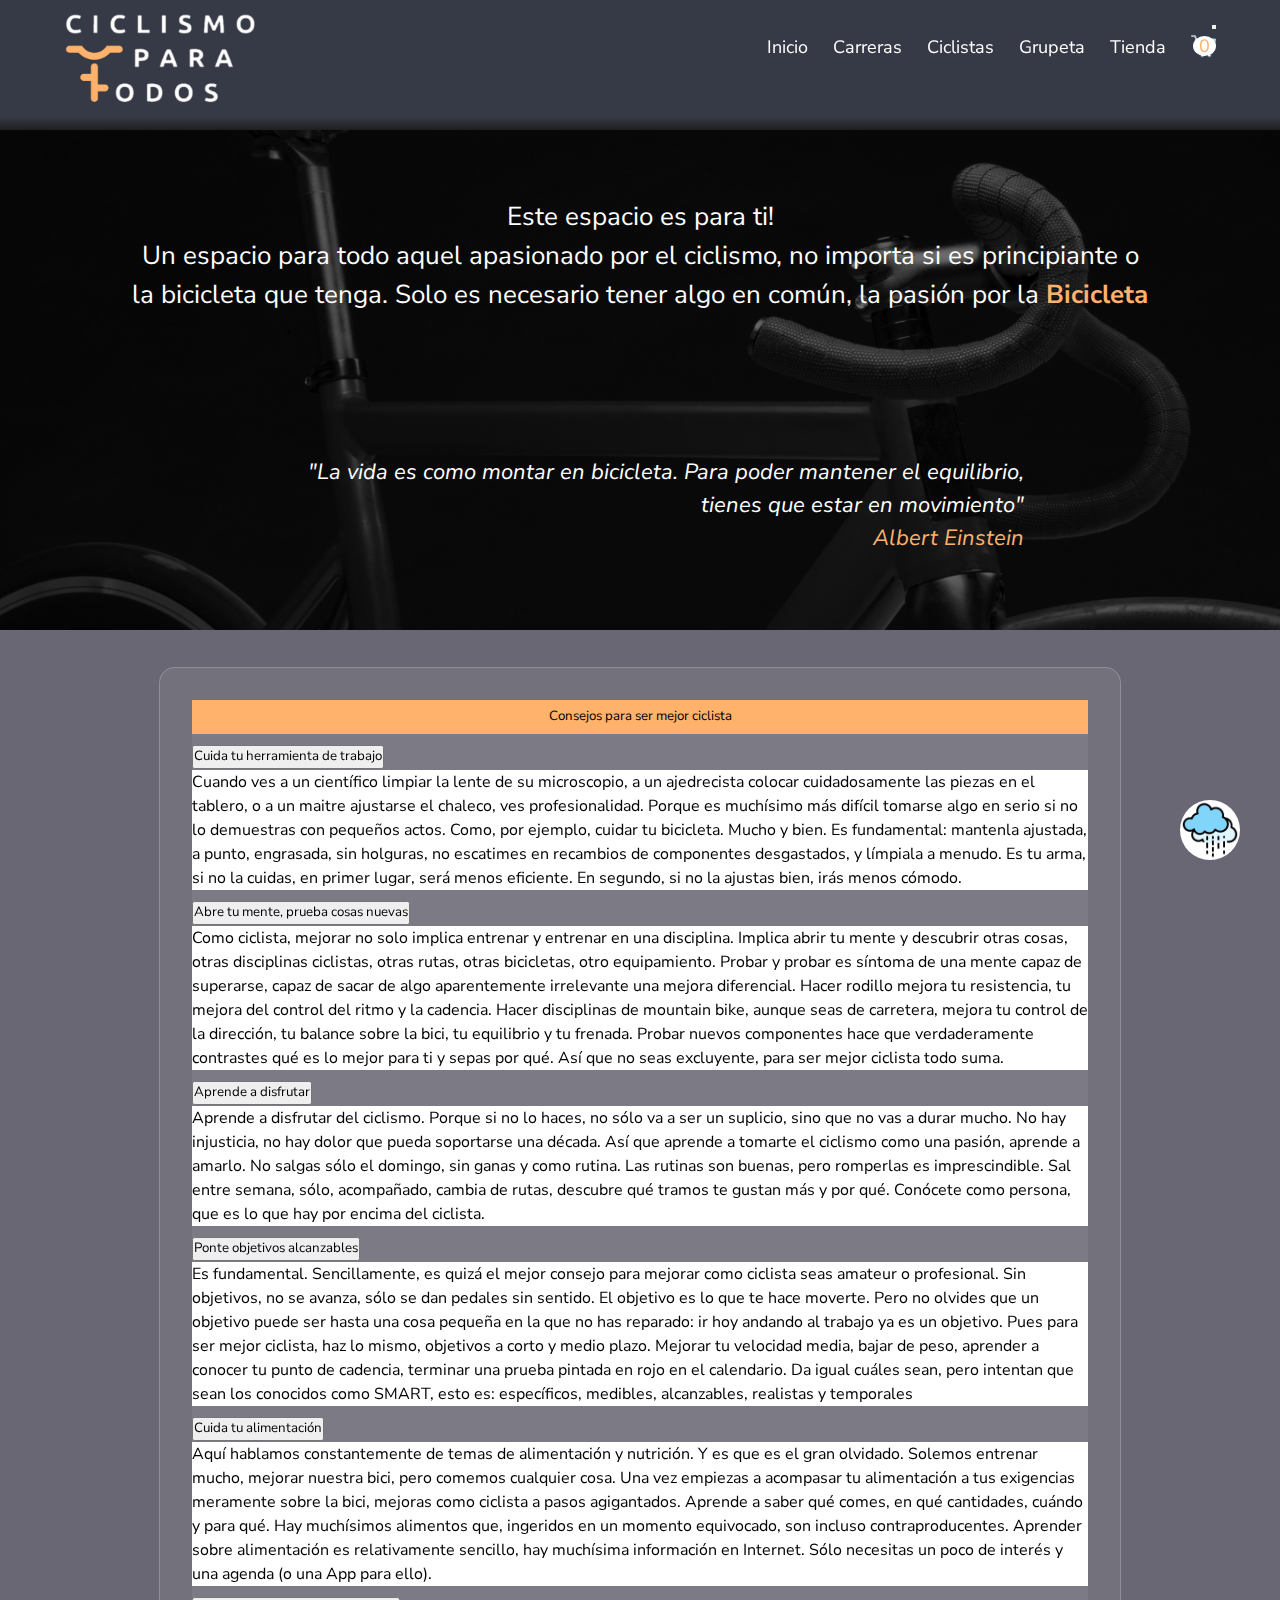
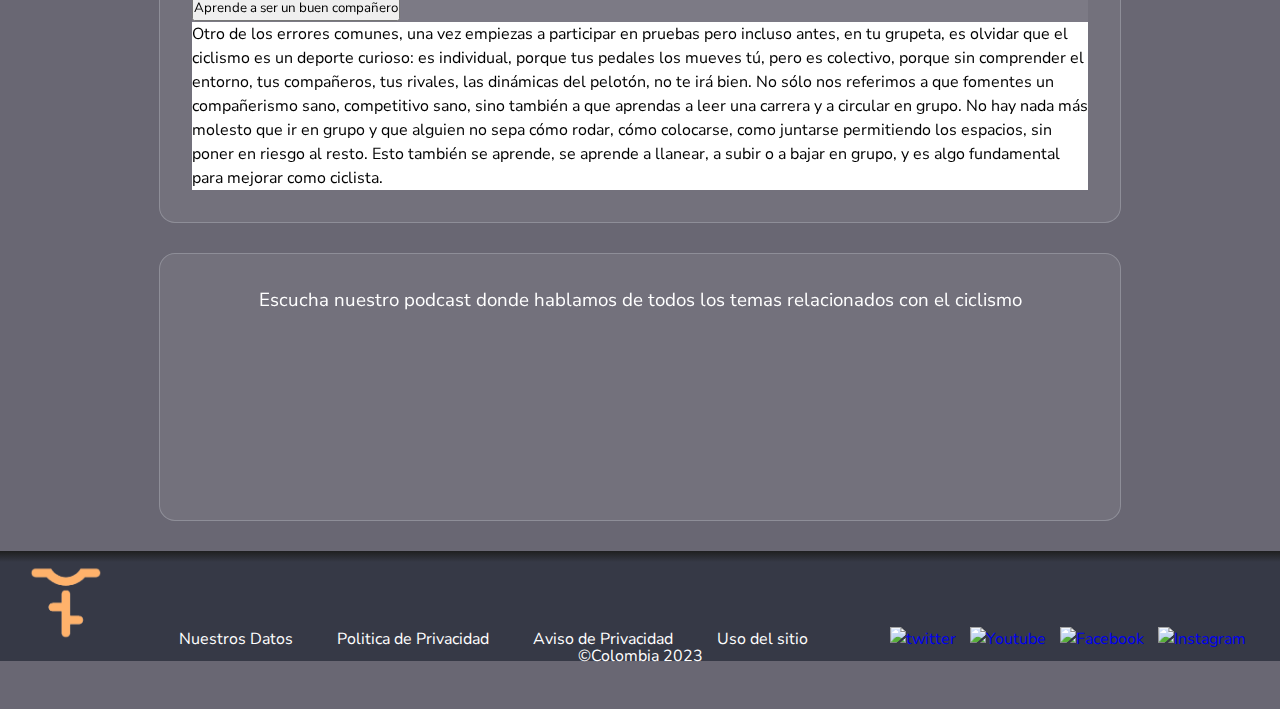
==== commit 31303ba7: "habilitar ubicacion" ====
--- a/index.html
+++ b/index.html
@@ -236,7 +236,9 @@
             <div class="copyText"><a>&copy;Colombia 2023</a></div>
 
         </div>
-
+        <div class="estadoClima">
+            <img class="estadoClima-icono" src="./imagenes/llovizna.png" alt="iconoClima">
+        </div>
     </footer>
     <script src="./js/index.js"></script>
     <script src="https://cdn.jsdelivr.net/npm/bootstrap@5.3.0-alpha3/dist/js/bootstrap.bundle.min.js"
--- a/css/style.css
+++ b/css/style.css
@@ -421,6 +421,24 @@
 }
 .acordeon .accordion .accordion-item .accordion-collapse {
   background: white;
+}
+
+.estadoClima {
+  position: fixed;
+  width: 60px;
+  height: 60px;
+  bottom: 40px;
+  right: 40px;
+  background-color: white;
+  color: #FFF;
+  border-radius: 50px;
+  text-align: center;
+  font-size: 30px;
+  z-index: 100;
+}
+
+.estadoClima-icono {
+  height: 100%;
 }
 
 .grupetaForm {
@@ -1109,7 +1127,6 @@
   width: 80%;
   height: 450px;
   margin: auto;
-  padding-top: 50px;
   padding-bottom: 100px;
   justify-content: space-evenly;
   align-items: center;
@@ -1123,6 +1140,6 @@
   width: 45%;
 }
 
-#errorIngreso {
+#errorIngreso, .errorIngreso {
   color: red;
 }/*# sourceMappingURL=style.css.map */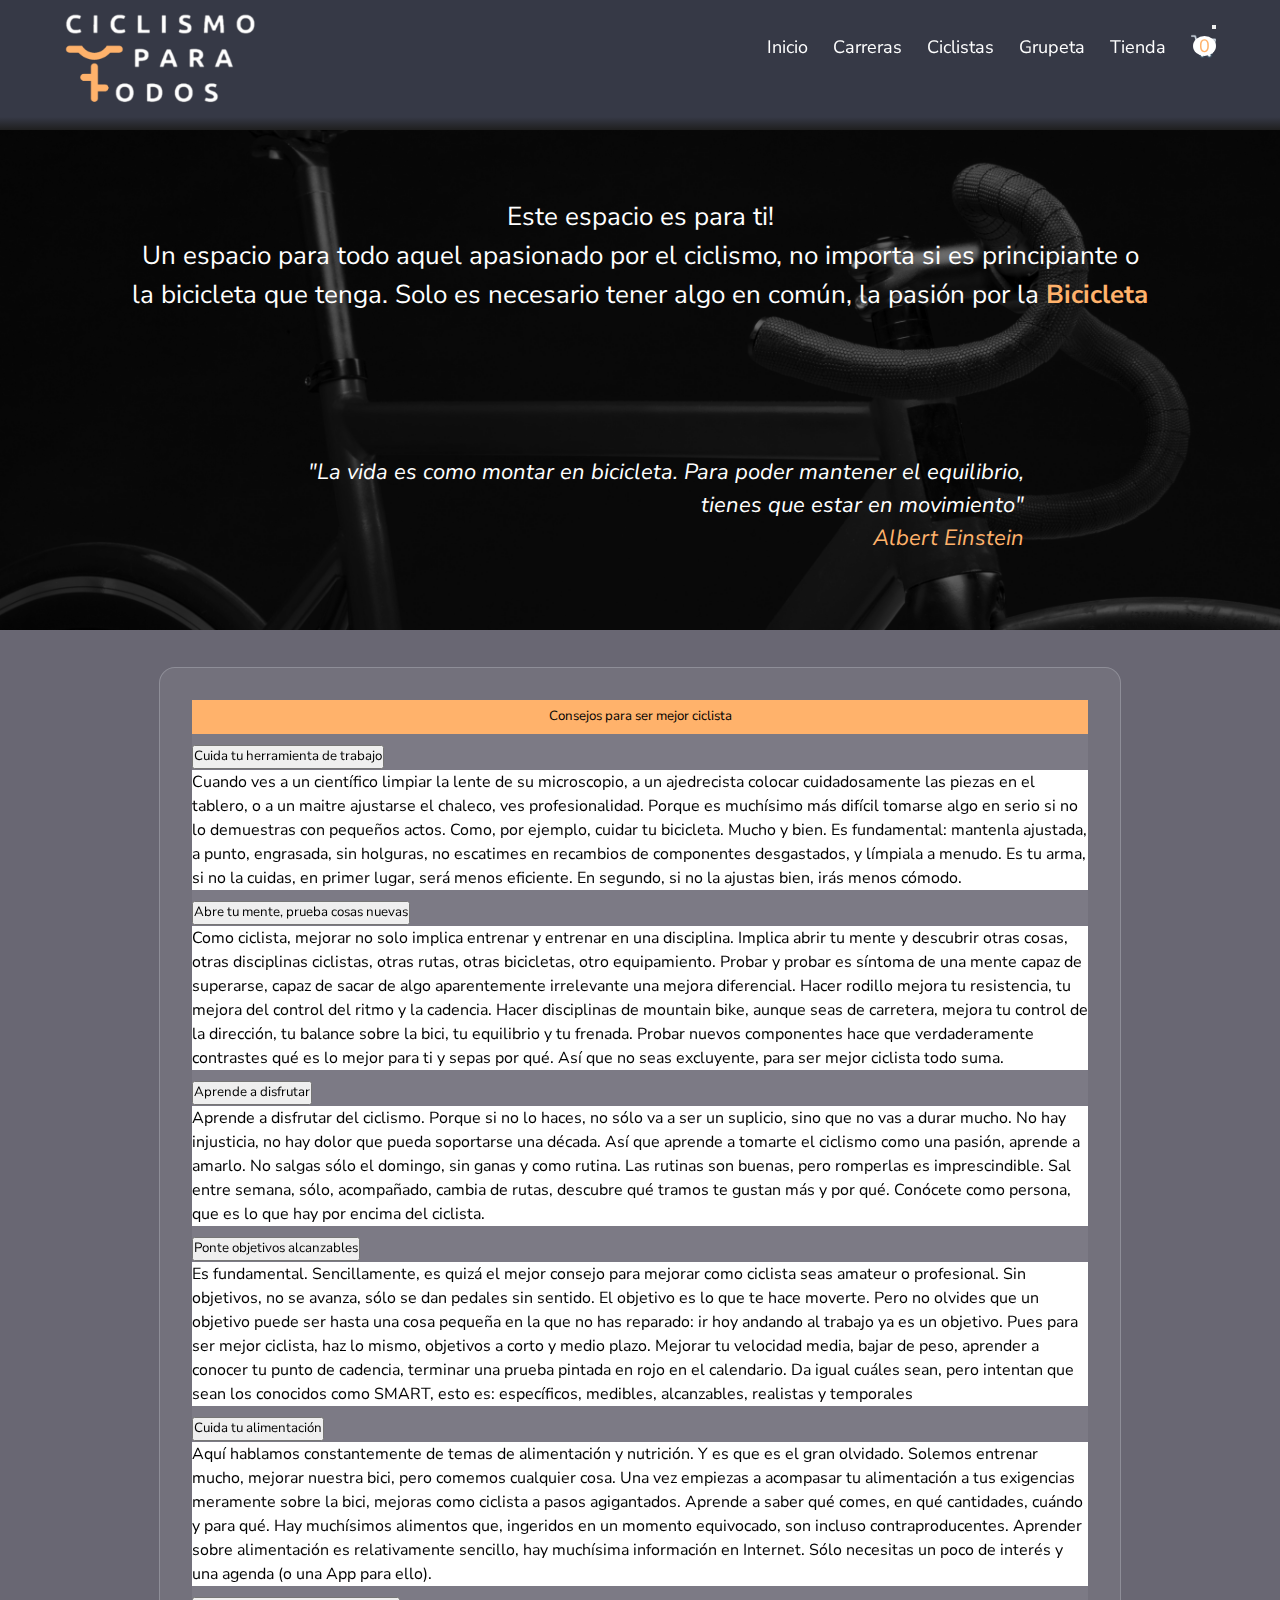
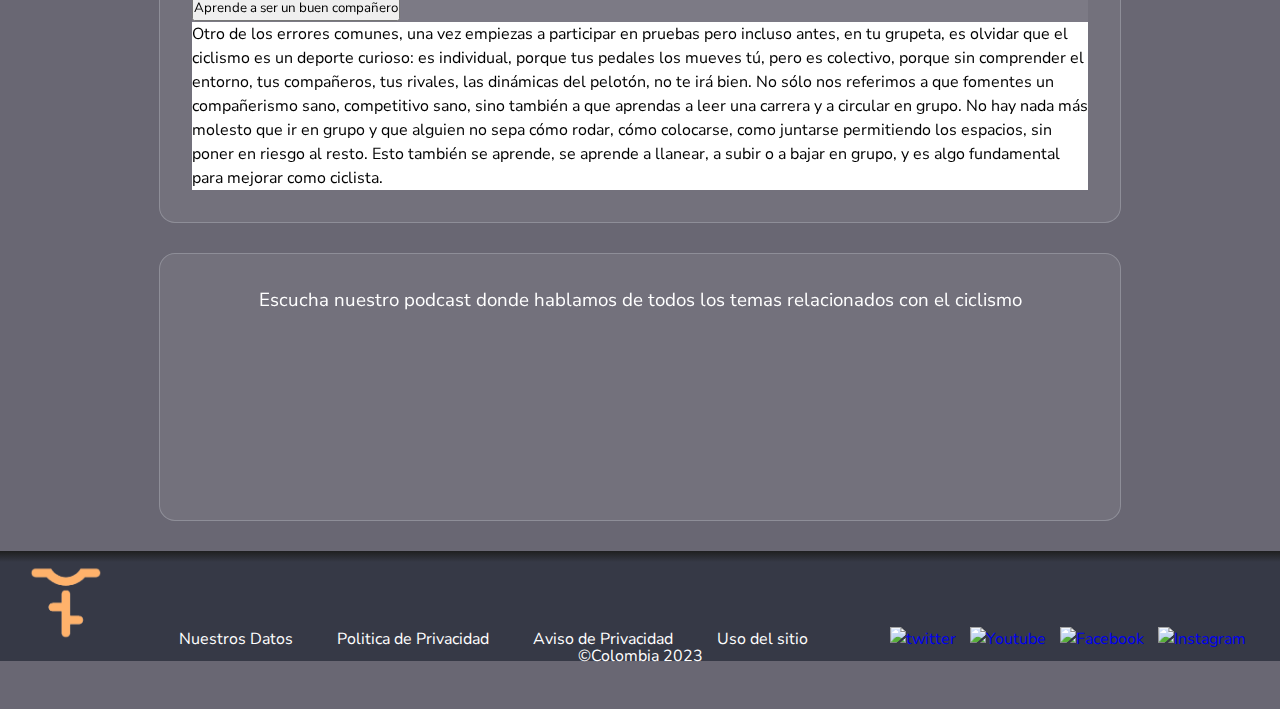
==== commit 313c2a44: "consumo de servicio publico y render de clima" ====
--- a/index.html
+++ b/index.html
@@ -33,7 +33,10 @@
                             <li class="headerMenu"><a href="./secciones/ciclista.html">Ciclistas</a></li>
                             <li class="headerMenu"><a href="./secciones/grupeta.html">Grupeta</a></li>
                             <li class="headerMenu"><a href="./secciones/tienda.html">Tienda</a></li>
-                            <li class="headerMenu"><a href="./secciones/carrito.html"><img class="carrito" id="carrito" src="./imagenes/carrito.png" alt="icocarrito"><p class="conteo"></p></a></li>
+                            <li class="headerMenu"><a href="./secciones/carrito.html"><img class="carrito" id="carrito"
+                                        src="./imagenes/carrito.png" alt="icocarrito">
+                                    <p class="conteo"></p>
+                                </a></li>
                         </ul>
                     </div>
                 </div>
@@ -202,6 +205,15 @@
             </div>
             <!-- <a href="./index.html#inicio">volver arriba</a> -->
         </section>
+        <div class="clima hidden" id="clima">
+            <div class="recoClima" id="recoClima">
+            </div>
+            <button onclick="mostrarReco()">
+                <div class="estadoClima" id="estadoClima">
+                    <img id="imgClima"class="estadoClima-icono" alt="iconoClima">
+                </div>
+            </button>
+        </div>
     </main>
     <footer>
         <div class="footerClase">
@@ -236,9 +248,6 @@
             <div class="copyText"><a>&copy;Colombia 2023</a></div>
 
         </div>
-        <div class="estadoClima">
-            <img class="estadoClima-icono" src="./imagenes/llovizna.png" alt="iconoClima">
-        </div>
     </footer>
     <script src="./js/index.js"></script>
     <script src="https://cdn.jsdelivr.net/npm/bootstrap@5.3.0-alpha3/dist/js/bootstrap.bundle.min.js"
--- a/css/style.css
+++ b/css/style.css
@@ -423,6 +423,21 @@
   background: white;
 }
 
+.recoClima {
+  position: fixed;
+  width: 400px;
+  height: 40px;
+  bottom: 50px;
+  right: 90px;
+  background-color: white;
+  color: #FFF;
+  border-radius: 50px 0px 0px 50px;
+  text-align: center;
+  font-size: 30px;
+  z-index: 100;
+  box-shadow: -4px -4px 16px -1px rgba(0, 0, 0, 0.5);
+}
+
 .estadoClima {
   position: fixed;
   width: 60px;
@@ -435,6 +450,7 @@
   text-align: center;
   font-size: 30px;
   z-index: 100;
+  box-shadow: -4px -4px 16px -1px rgba(0, 0, 0, 0.5);
 }
 
 .estadoClima-icono {
